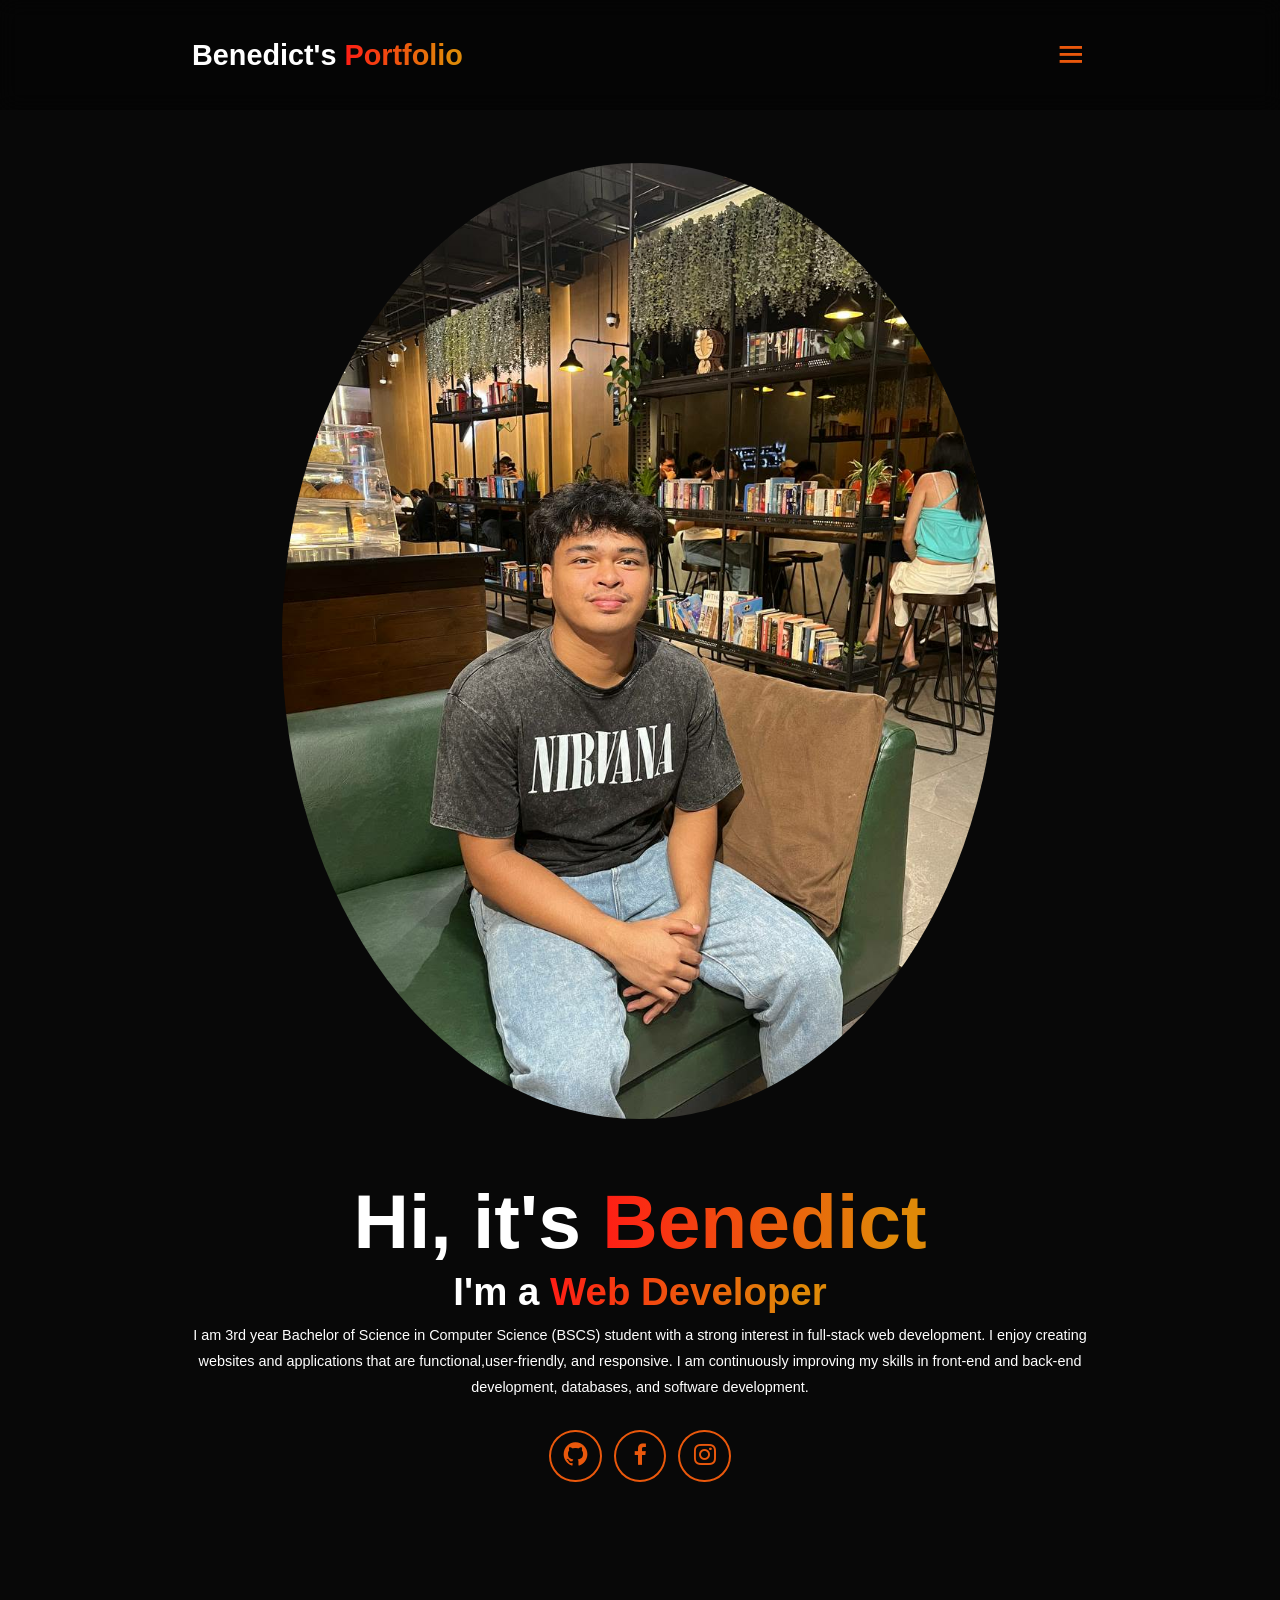
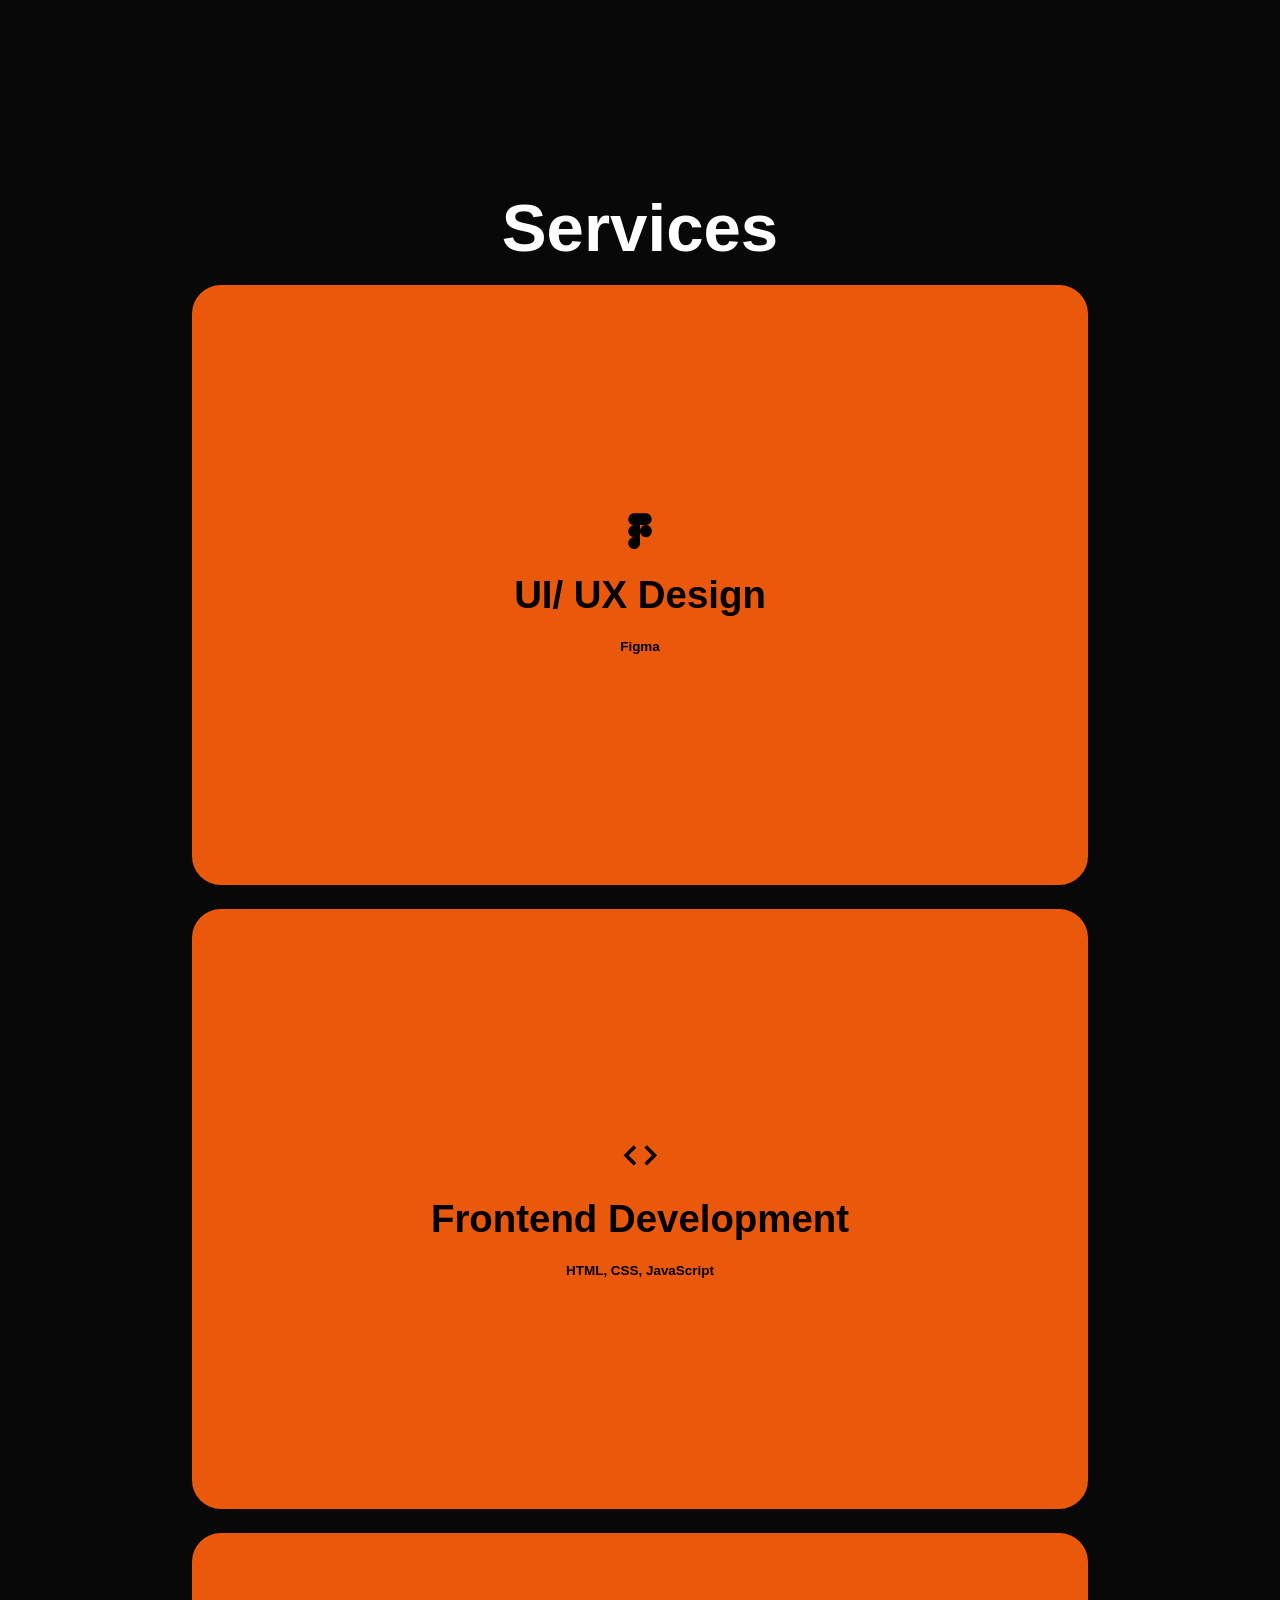
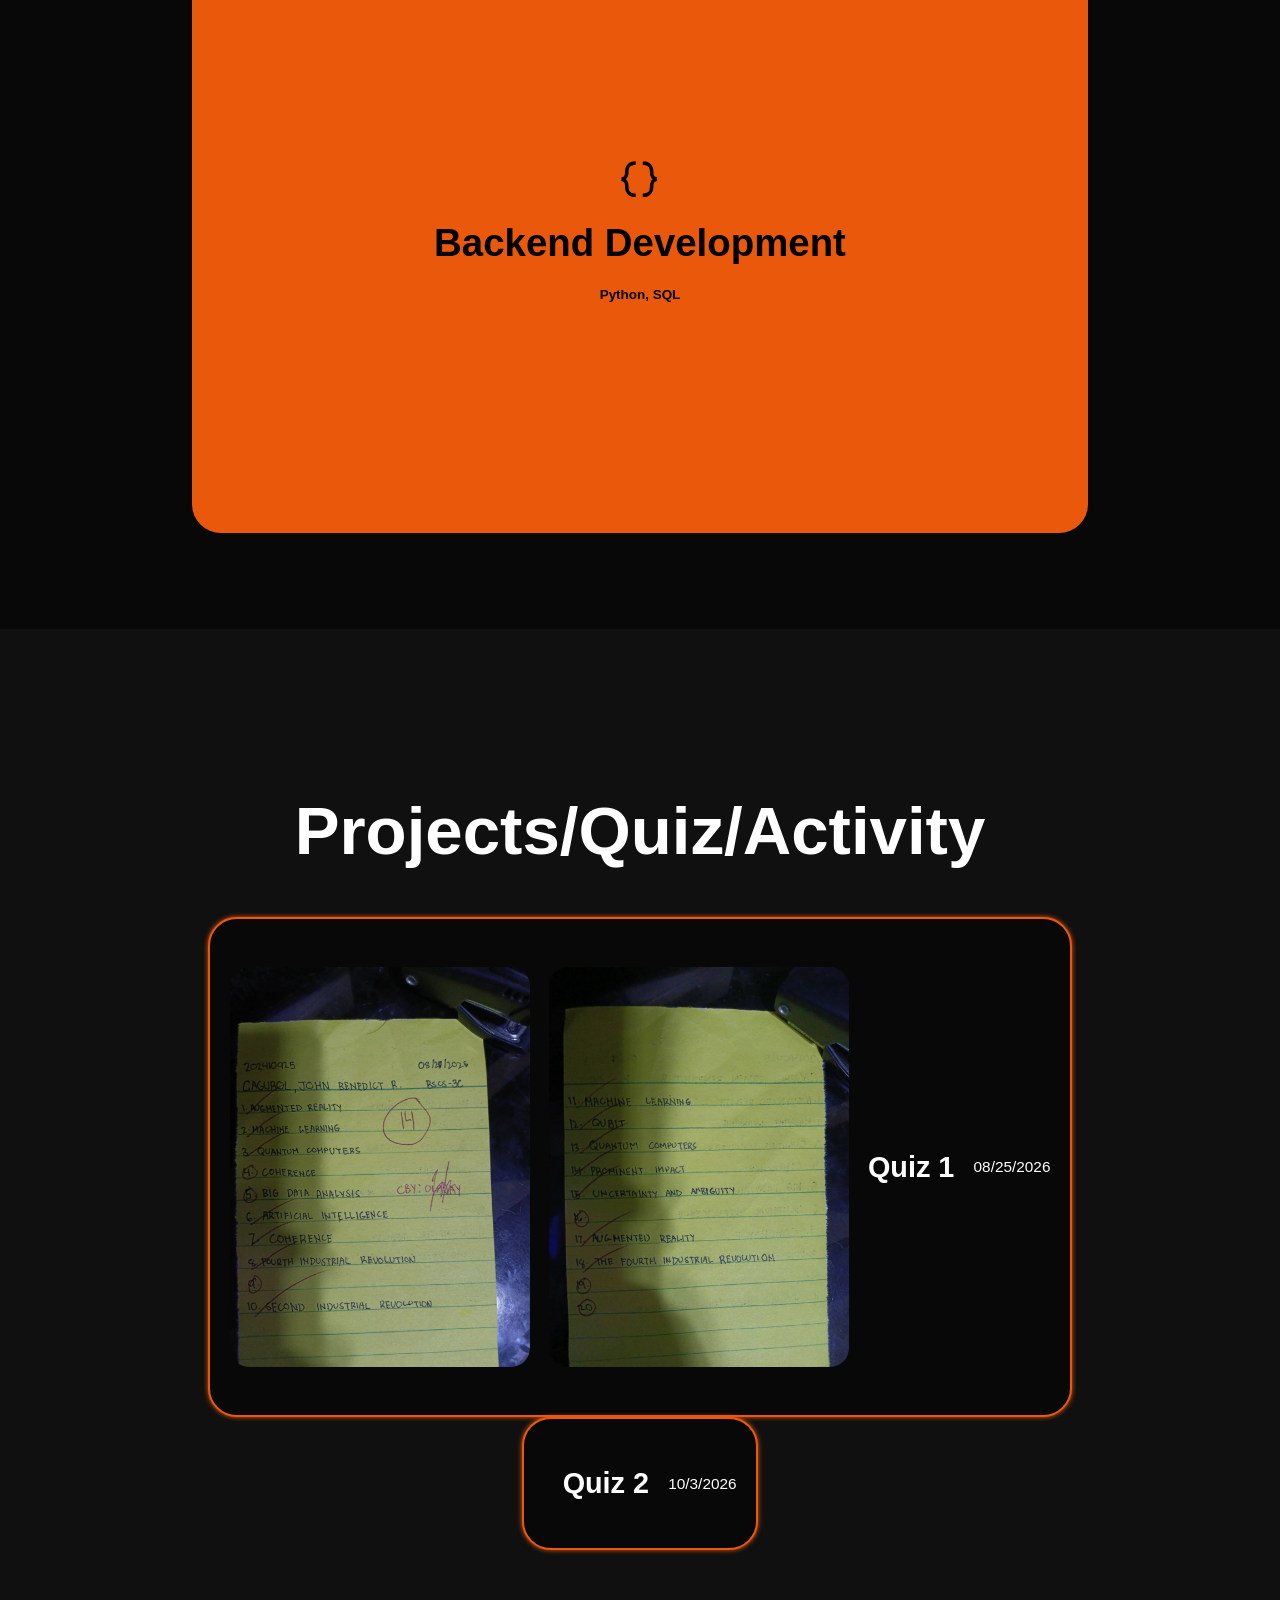
==== index.html @ 2886b8b3 "Replace quiz images and update dates in index.html" ====
<!DOCTYPE html>
<html lang="en">
<head>
    <meta charset="UTF-8">
    <meta name="viewport"
    content="width=device-width, initial-scale=1.0">
    <title>Portfolio website</title>
    <link rel="stylesheet" href="style.css">
    <link
      href="https://unpkg.com/boxicons@2.1.4/css/boxicons.min.css"
      rel="stylesheet"/>
</head>

<body>
    <header class="header">
          <a href="#home" class="logo">
            Benedict's <span>Portfolio</span>
          </a>

         <i class="bx bx-menu" id="menu-icon"></i>
        
         <nav class="navbar">
            <a href="#home">Home</a>
            <a href="#services">Services</a>
            <a href="#projects">Projects</a>

         </nav>

         <button class="gradient-btn">Contact Me</button>

    </header>
    <section class="home" id="home">
        <div class="home-content">
            <h1>Hi, it's <span>Benedict</span></h1> 
            <h3>
                I'm a <span>Web Developer</span>
            </h3>
            <p>I am 3rd year Bachelor of Science in Computer Science (BSCS) student
                with a strong interest in full-stack web development. I enjoy creating websites and applications
                that are functional,user-friendly, and responsive. I am continuously improving my skills
                in front-end and back-end development, databases, and software development.</p>
            
            <div class="social-icons">
                <a href="https://github.com/thebeginner247" target="_blank">
                    <i class="bx bxl-github"></i>
                </a>

                 <a href="https://www.facebook.com/benedict.cagurol.5" target="_blank">
                    <i class="bx bxl-facebook"></i>
                </a>

                 <a href="https://www.instagram.com/yo.urfavleo/" target="_blank">
                    <i class="bx bxl-instagram"></i>
                </a>
            </div>
        </div>
        <div class="home-img">
            <img src="images/image.jpg" alt="">
        </div>
    </section>

    <section class="services" id="services">
        <h2 class="heading">Services</h2>

        <div class="services-container">
            <div class="service-box">
                <div class="service-info">
                    <i class="bx bxl-figma"></i>
                    <h4>UI/ UX Design</h4>
                    <P>Figma</P>
                </div>
            </div>

            <div class="service-box">
                <div class="service-info">
                    <i class="bx bx-code"></i>
                    <h4>Frontend Development</h4>
                    <P>HTML, CSS, JavaScript</P>
                </div>
            </div>

            <div class="service-box">
                <div class="service-info">
                    <i class="bx bx-code-curly"></i>
                    <h4>Backend Development</h4>
                    <P>Python, SQL</P>
                </div>
            </div>
        </div>
    </section>

    <section class="projects" id="projects">
        <h2 class="heading">Projects/Quiz/Activity</h2>

        <div class="projects-box">
           <div class="projects-card">
              <img src="images/quiz1.jpg" alt="" class="zoomable">
              <img src="images/quiz2.jpg" alt="" class="zoomable">
            <h3>Quiz 1 </h3>
            <p>08/25/2026</p>
           </div>
        </div>

        <div class="projects-box">
           <div class="projects-card">
              <img src="Screenshot 2026-10-03 113224.png" alt="" class="zoomable">
            <h3>Quiz 2 </h3>
            <p>10/3/2026</p>
           </div>
        </div>
        
    </section>
    <div class="lightbox" id="lightbox">
  <span class="lightbox-close">&times;</span>
  <img src="" alt="" class="lightbox-img" id="lightbox-img">
</div>
<script src="script.js"></script>
</body>
</html>
---- style.css ----
* {
  margin: 0;
  padding: 0;
  box-sizing: border-box;
  text-decoration: none;
  scroll-behavior: smooth;
  font-family: "Poppins", sans-serif;
}

:root {
  --bg-color: #080808;
  --second-bg-color: #101010;
  --text-color: #ffffff;
  --main-color: #ea580c;
}

html {
  font-size: 60%;
  overflow-x: hidden;
}

body {
  background-color: var(--bg-color);
  color: var(--text-color);
}

/* Header & Navigation */
.header {
  position: fixed;
  width: 100%;
  top: 0;
  left: 0;
  padding: 4rem 15%;
  background: rgba(0, 0, 0, 0.3);
  backdrop-filter: blur(10px);
  display: flex;
  justify-content: space-between;
  align-items: center;
  z-index: 1000;
}

#menu-icon {
  font-size: 3.5rem;
  color: var(--main-color);
  display: none;
}

.logo {
  font-size: 3rem;
  color: var(--text-color);
  font-weight: 800;
  cursor: pointer;
  transition: 0.3s ease-in-out;
}

.logo:hover {
  transform: scale(1.1);
}

span {
  background: linear-gradient(270deg, #df8908 10%, #ff1d15 100%);
  background-clip: text;
  -webkit-background-clip: text;
  color: transparent;
}

.navbar a {
  font-size: 1.8rem;
  color: var(--text-color);
  margin-left: 4rem;
  font-weight: 500;
  transition: 0.3s ease-in-out;
  border-bottom: 3px solid transparent;
}

.navbar a:hover {
  color: #ea580c;
  border-bottom: 3px solid var(--main-color);
}

.gradient-btn {
  font-size: 1.8rem;
  padding: 1rem 2rem;
  border-radius: 3rem;
  background: linear-gradient(270deg, #df8908 10%, #ff1d15 100%);
  letter-spacing: 1px;
  cursor: pointer;
  transition: 0.3s ease-in-out;
  color: white;
  border: none;
  white-space: nowrap;
}

.gradient-btn:hover {
  transform: scale(1.05);
}

/* Sections */
section {
  min-height: 100vh;
  padding: 12rem 15% 10rem;
}

.heading {
  text-align: center;
  font-size: 7rem;
  margin: 5rem 0;
}

/* Home Section */
.home {
  display: flex;
  align-items: center;
  justify-content: center;
  gap: 15rem;
}

.home-content {
  display: flex;
  flex-direction: column;
  align-items: flex-end;
  text-align: right;
}

.home-content h1 {
  font-size: 8rem;
  font-weight: 700;
  margin-top: 1.5rem;
  line-height: 1;
}

.home-content h3 {
  margin: 1rem 0;
  font-size: 4rem;
}

.home-content p {
  font-size: 1.5rem;
  font-weight: 500;
  line-height: 1.8;
}

.home-img img {
  width: 20vw;
  border-radius: 50%;
}

.social-icons a {
  display: inline-flex;
  justify-content: center;
  align-items: center;
  font-size: 3rem;
  padding: 1rem;
  background: transparent;
  border: 2px solid var(--main-color);
  border-radius: 50%;
  color: var(--main-color);
  margin: 3rem 0.5rem;
  transition: 0.3s ease-in-out;
}

.social-icons a:hover {
  color: var(--text-color);
  background-color: var(--main-color);
  transform: scale(1.2) translateY(-5px);
  box-shadow: 0 0 25px var(--main-color);
}

.btn-group {
  display: flex;
  gap: 1.5rem;
}

.btn {
  display: inline-block;
  padding: 1.5rem;
  background-color: var(--main-color);
  box-shadow: 0 0 25px var(--main-color);
  border-radius: 3rem;
  font-size: 1.8rem;
  color: black;
  border: 2px solid transparent;
  font-weight: 600;
  transition: 0.3s ease-in-out;
}

.btn:hover {
  transform: scale(1.05);
  box-shadow: 0 0 25px var(--main-color), 0 0 50px var(--main-color);
}

.btn-group a:nth-of-type(2) {
  background-color: black;
  color: var(--main-color);
  border: 2px solid var(--main-color);
  box-shadow: 0 0 25px transparent;
}

.btn-group a:nth-of-type(2):hover {
  box-shadow: 0 0 25px var(--main-color);
  background-color: var(--main-color);
  color: black;
}

/* Services Section */
.services {
  background-color: var(--bg-color);
  color: black;
}

.services h2 {
  color: var(--text-color);
}

.services-container {
  display: grid;
  grid-template-columns: repeat(auto-fit, minmax(300px, 1fr));
  column-gap: 3rem;
  row-gap: 3rem;    
}

.service-box {
  display: flex;
  flex-direction: column;
  align-items: center;
  justify-content: center;
  background-color: var(--main-color);
  height: 600px;
  border-radius: 3rem;
  cursor: pointer;
  border: 5px solid transparent;
  transition: 0.4s ease-in-out;
}

.service-box:hover {
  background: var(--second-bg-color);
  color: var(--main-color);
  border: 5px solid var(--main-color);
  transform: scale(1.03);
}

.service-info {
  display: flex;
  flex-direction: column;
  align-items: center;
  justify-content: center;
  text-align: center;
  padding: 5rem;
}

.service-info h4 {
  font-size: 4rem;
  margin: 2rem 0;
  font-weight: 800;
}

.service-info p {
  font-size: 1.4rem;
  font-weight: 600;
  line-height: 1.7;
}

.service-info i {
  font-size: 8ch;
}

/* Scrollbar */
::-webkit-scrollbar {
  width: 20px;
}

::-webkit-scrollbar-thumb {
  background-color: var(--main-color);
}

::-webkit-scrollbar-track {
  background-color: var(--bg-color);
}

/* Projects Section */
.projects {
  background-color: var(--second-bg-color);
}

.projects-box {
  display: grid;
  grid-template-columns: repeat(auto-fit, minmax(300px, 1fr));
  place-items: center;
  gap: 3rem;
  row-gap: 5rem;
}

.projects-card {
  display: flex;
  flex-direction: row;
  align-items: center;
  justify-content: center;
  text-align: center;
  background-color: var(--bg-color);
  border: 2px solid var(--main-color);
  border-radius: 3rem;
  gap: 2rem;
  padding: 5rem 2rem;
  overflow: hidden;
  cursor: pointer;
  box-shadow: 0 0 5px var(--main-color);
  transition: 0.3s ease;
}

.projects-card:hover {
  box-shadow: 0 0 25px var(--main-color), 0 0 50px var(--main-color),
    0 0 100px var(--main-color);
  transform: scale(1.02);
}

.projects-card img {
  max-width: 300px;
  border-radius: 2em;
  object-fit: cover;
}

.projects-card h3 {
  font-size: 3rem;
}

.projects-card p {
  font-size: 1.6rem;
}

/* Media Queries */
@media (max-width: 1285px) {
  #menu-icon {
    display: block;
    cursor: pointer;
    z-index: 1000;
  }

  .navbar {
    position: absolute;
    top: 100%;
    right: 0;
    width: 100%;
    background: #000000;
    padding: 2rem;
    display: none;
    text-align: center;
    z-index: 999;
  }

  .navbar.active {
    display: flex;
    flex-direction: column;
    gap: 1.5rem;
  }

  .navbar a {
    display: block;
    font-size: 2rem;
    color: #ffffff;
    margin-left: 0;
  }

  .gradient-btn {
    display: none;
  }

  .home {
    flex-direction: column-reverse;
    margin: 5rem 0;
    gap: 5rem;
  }

  .home-content {
    align-items: center;
    text-align: center;
  }

  .home-img img {
    width: 56vw;
  }

  .services-container {
    display: flex;
    flex-direction: column;
    gap: 2.5rem;
    align-items: center;
  }

  .service-box {
    width: 100%;
  }

  .services h2 {
    text-align: center;
    margin: 2rem 0;
  }
  /* Lightbox / Image Zoom */
.zoomable {
  cursor: zoom-in;
  transition: 0.3s ease-in-out;
}

.zoomable:hover {
  transform: scale(1.03);
}

.lightbox {
  display: none;
  position: fixed;
  top: 0;
  left: 0;
  width: 100%;
  height: 100%;
  background: rgba(0, 0, 0, 0.9);
  z-index: 2000;
  justify-content: center;
  align-items: center;
}

.lightbox.active {
  display: flex;
}

.lightbox-img {
  max-width: 90%;
  max-height: 85%;
  border-radius: 1rem;
  box-shadow: 0 0 40px var(--main-color);
}

.lightbox-close {
  position: absolute;
  top: 3rem;
  right: 4rem;
  font-size: 4rem;
  color: var(--text-color);
  cursor: pointer;
  transition: 0.3s ease-in-out;
}

.lightbox-close:hover {
  color: var(--main-color);
}
}
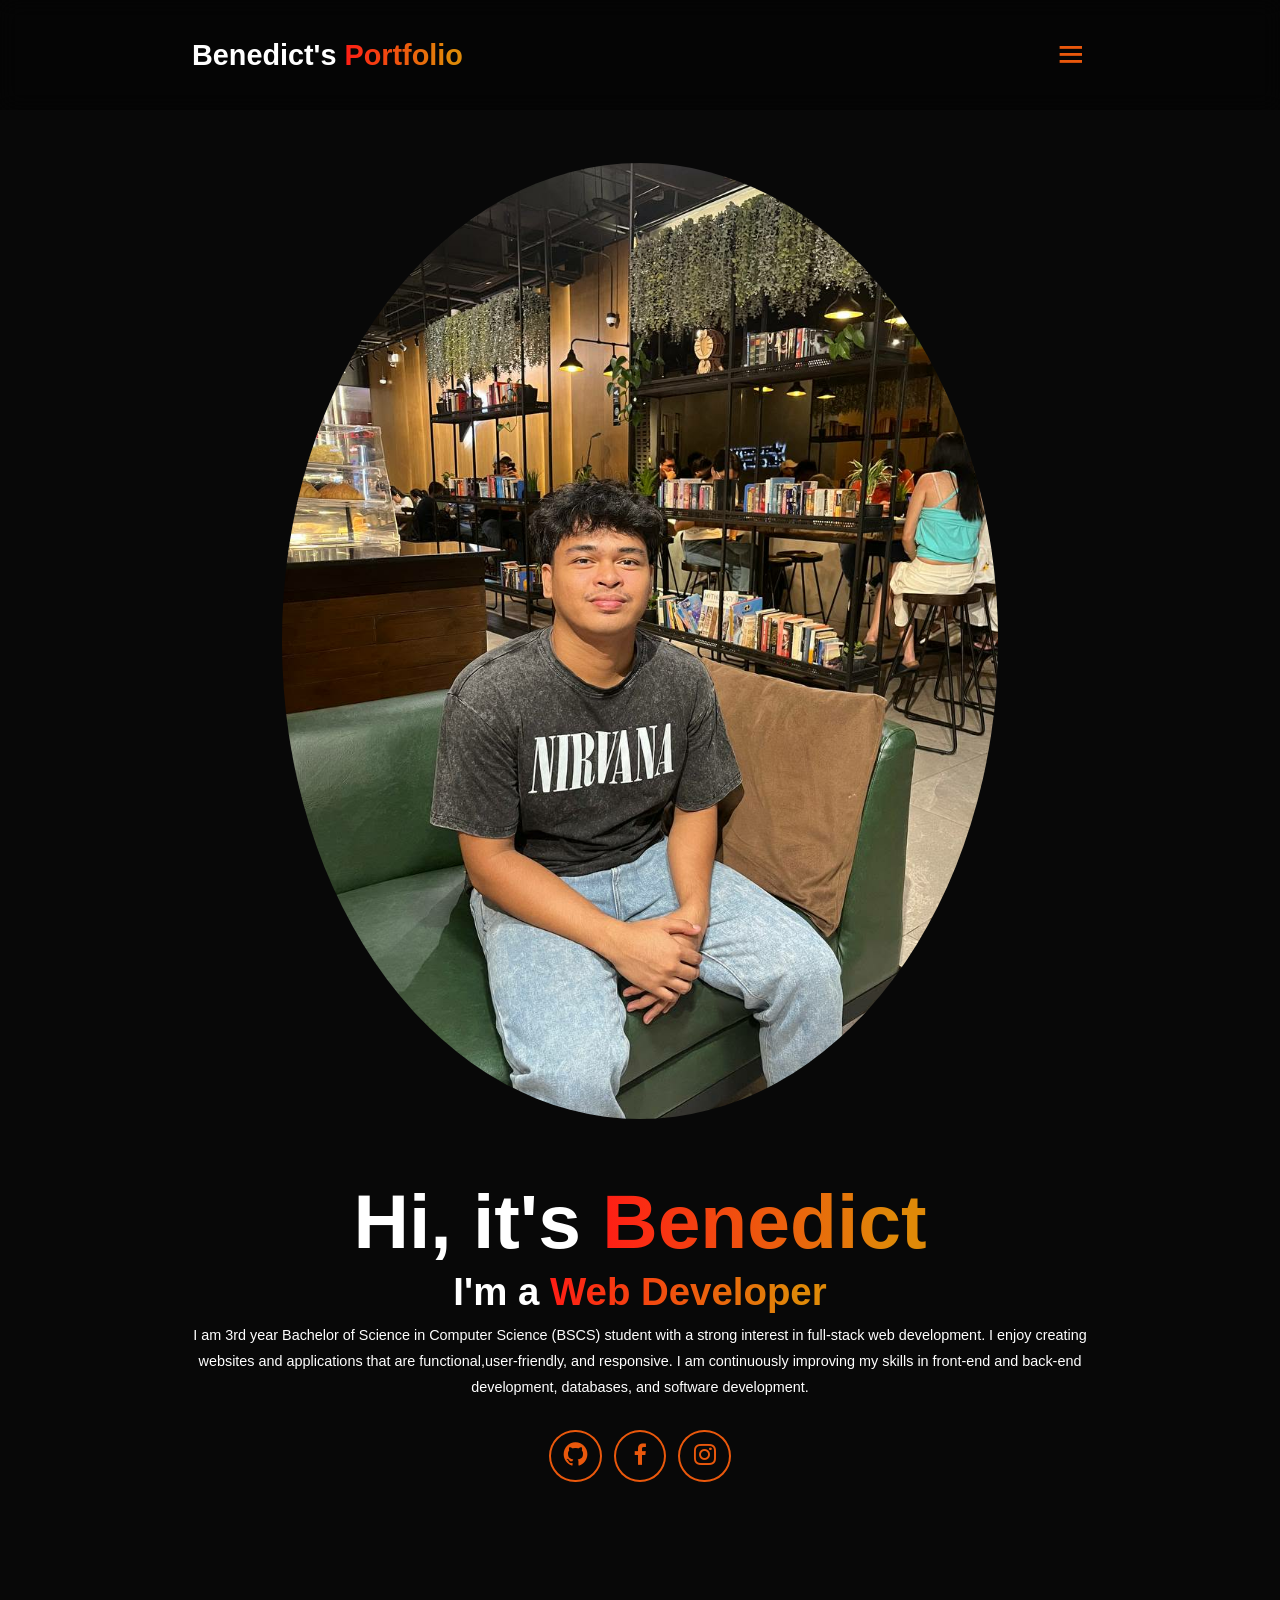
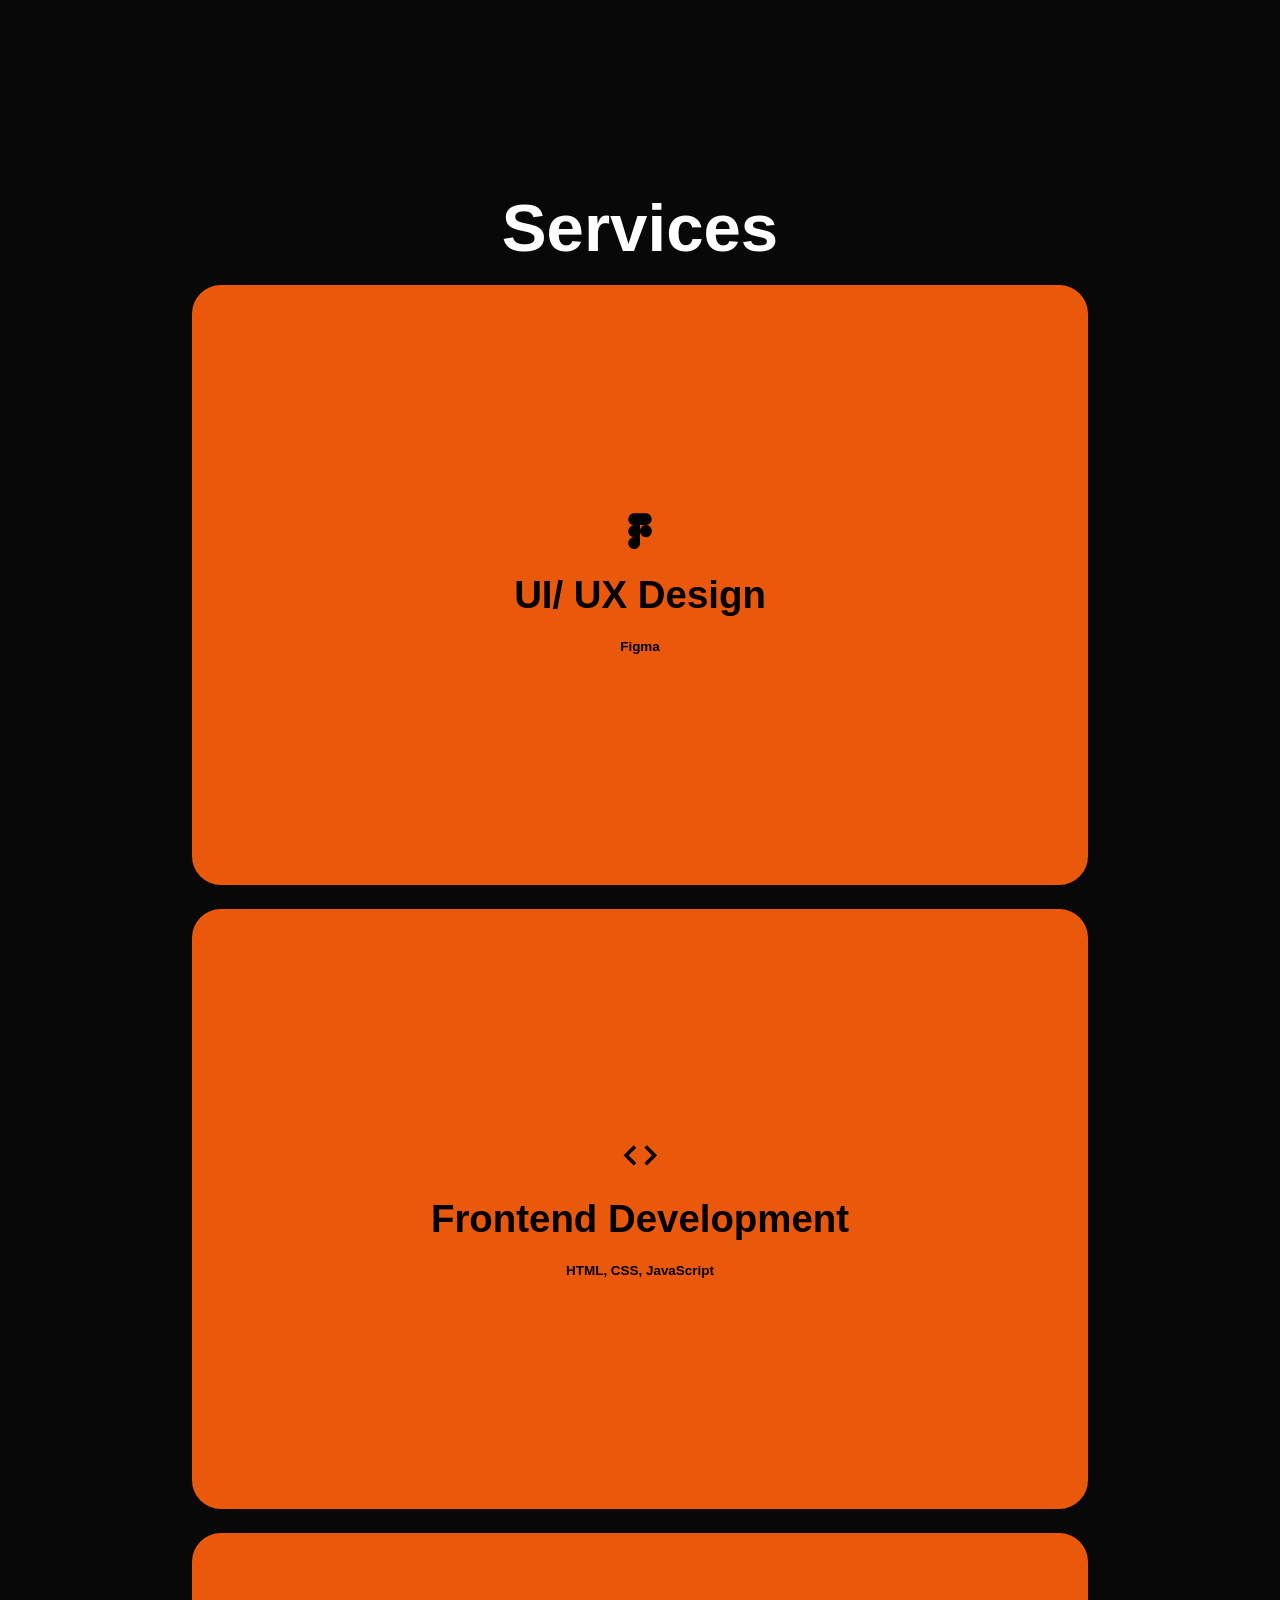
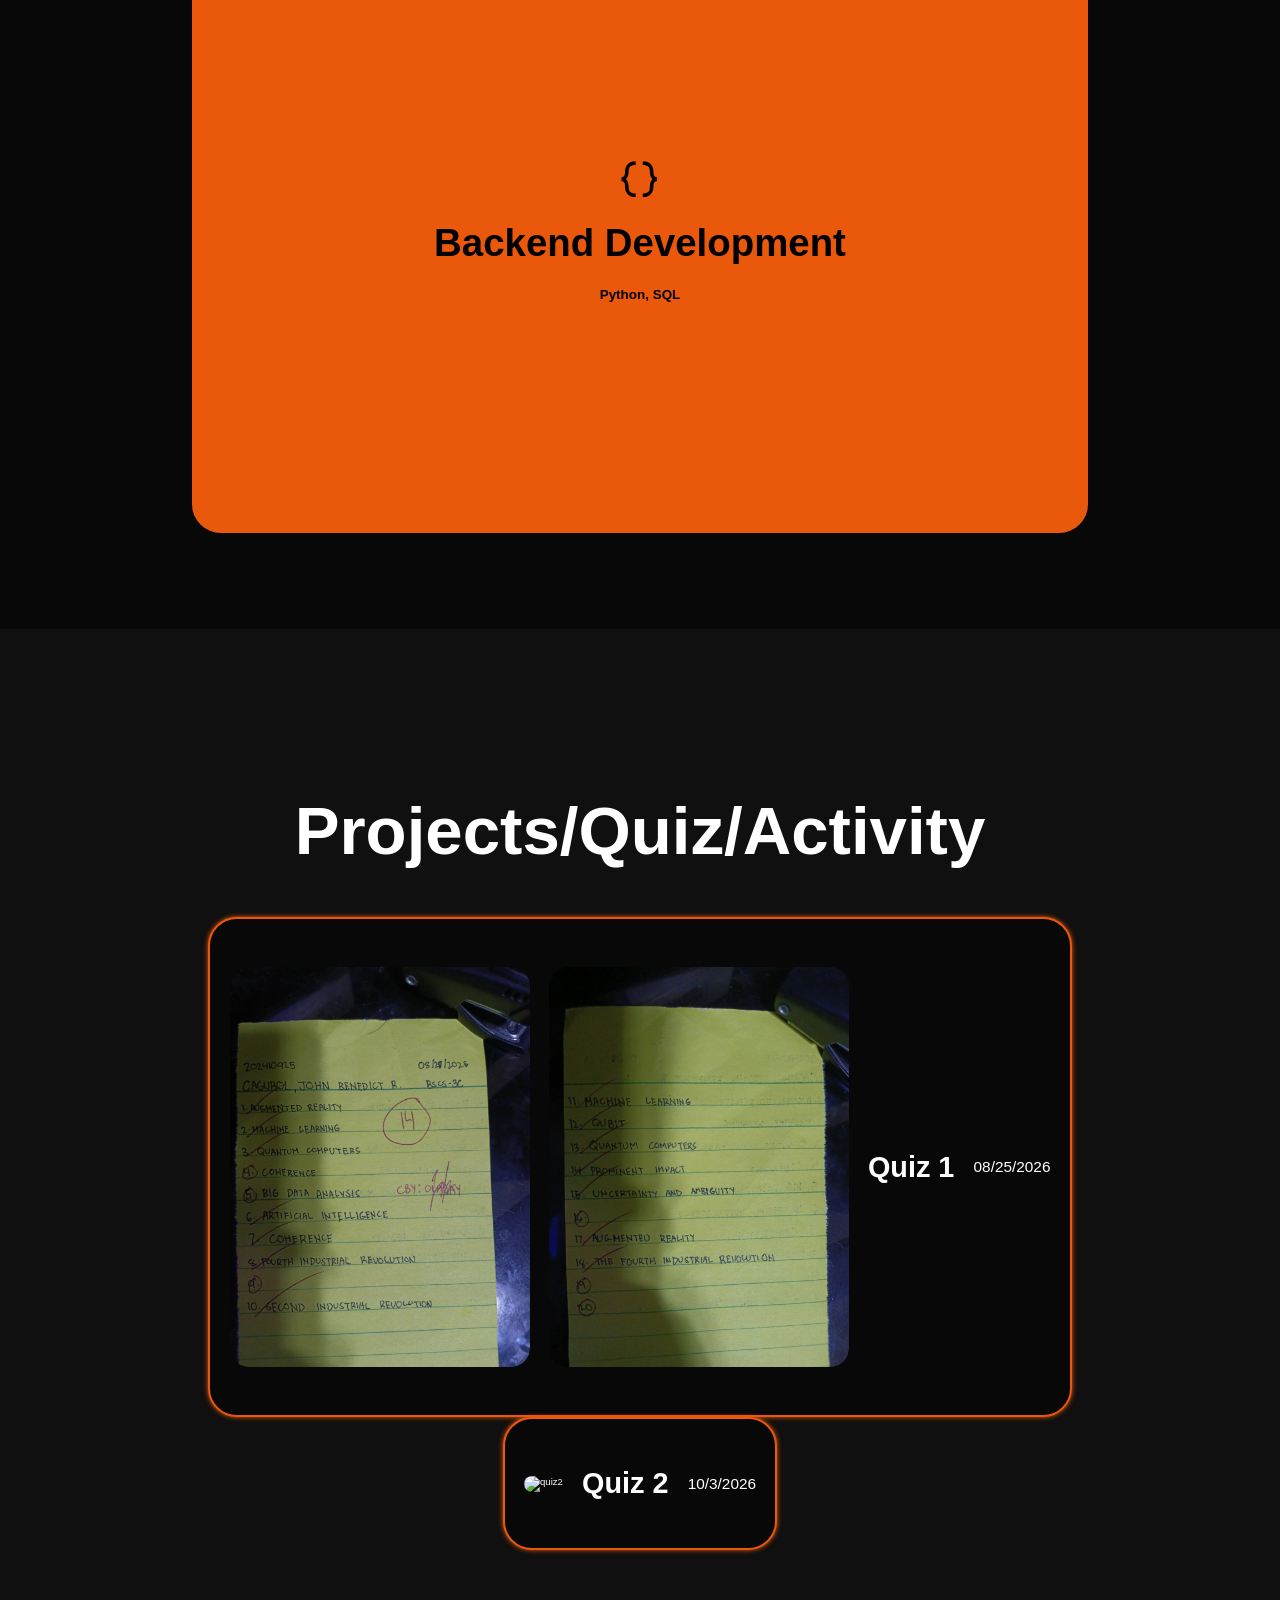
==== commit 1252efcf: "Update project image source in index.html" ====
--- a/index.html
+++ b/index.html
@@ -103,7 +103,7 @@
 
         <div class="projects-box">
            <div class="projects-card">
-              <img src="Screenshot 2026-10-03 113224.png" alt="" class="zoomable">
+              <img src="images/quizz2.png" alt="quiz2" class="zoomable">
             <h3>Quiz 2 </h3>
             <p>10/3/2026</p>
            </div>
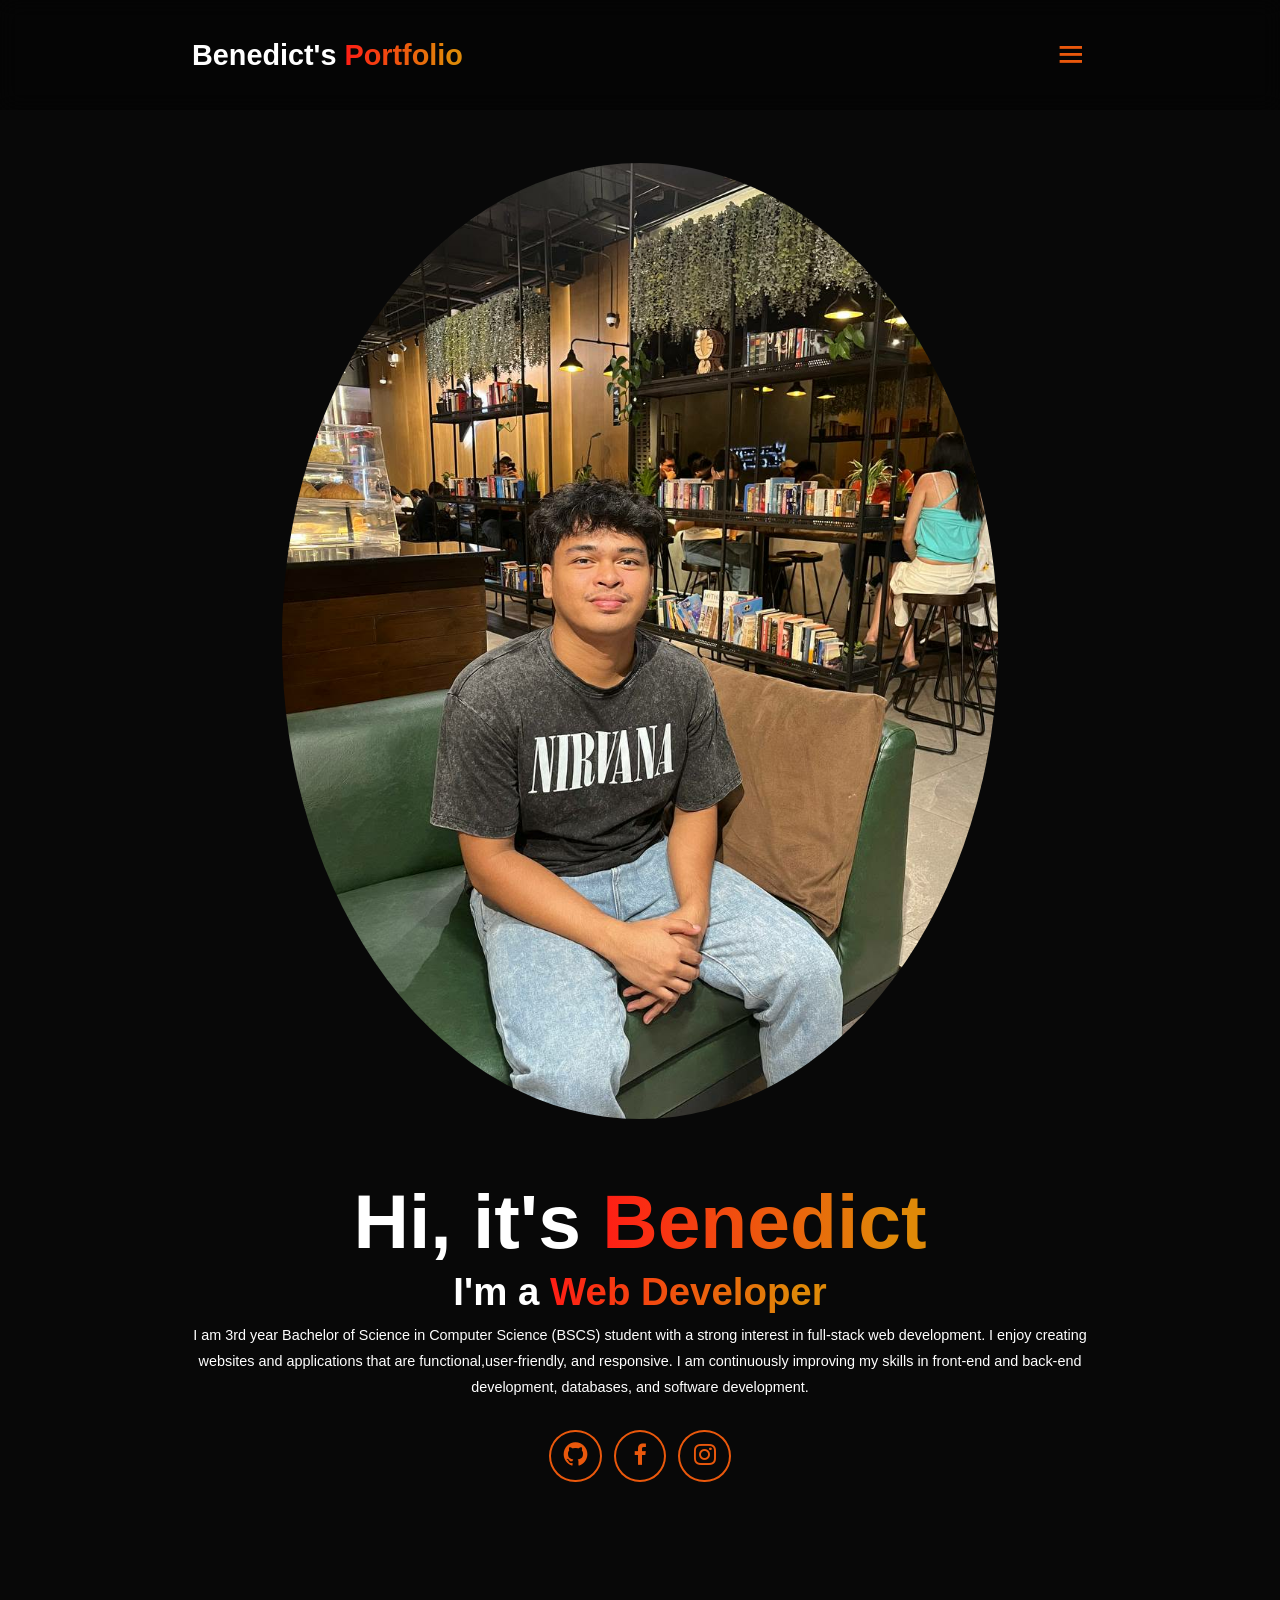
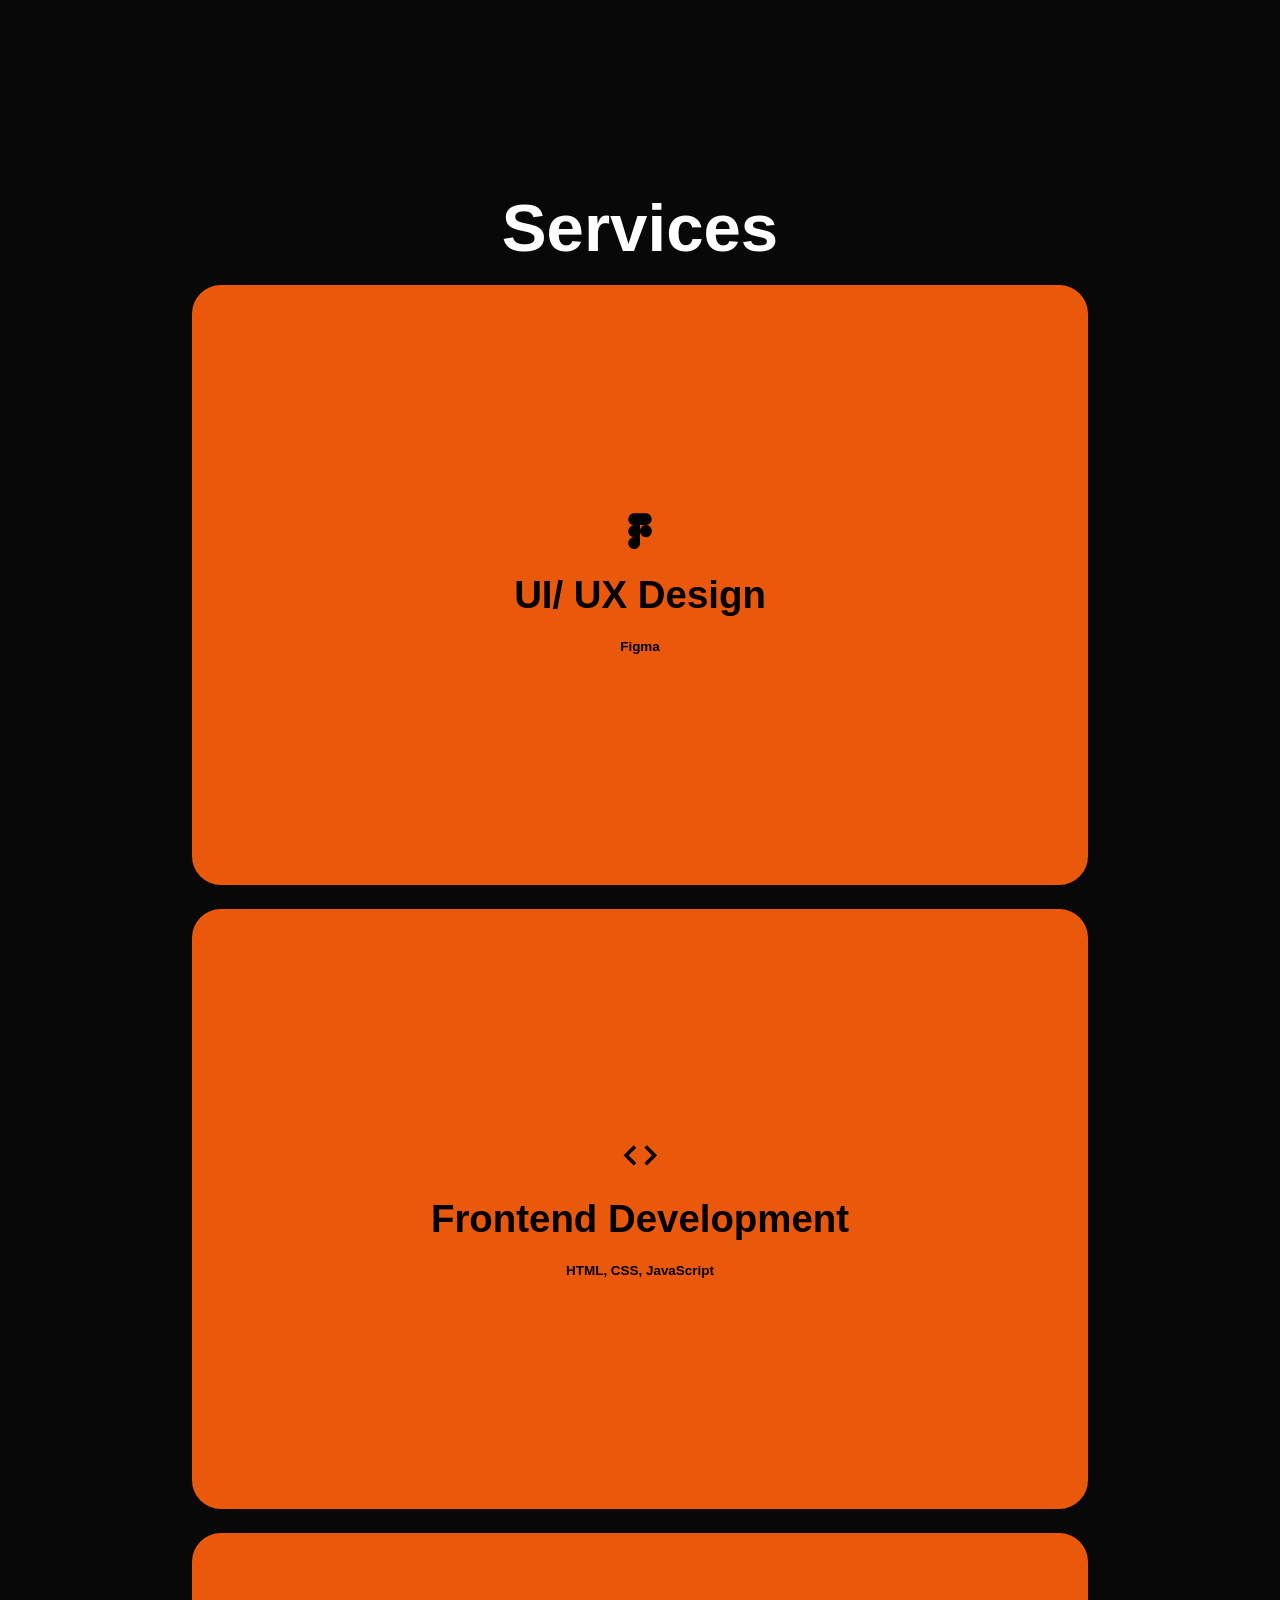
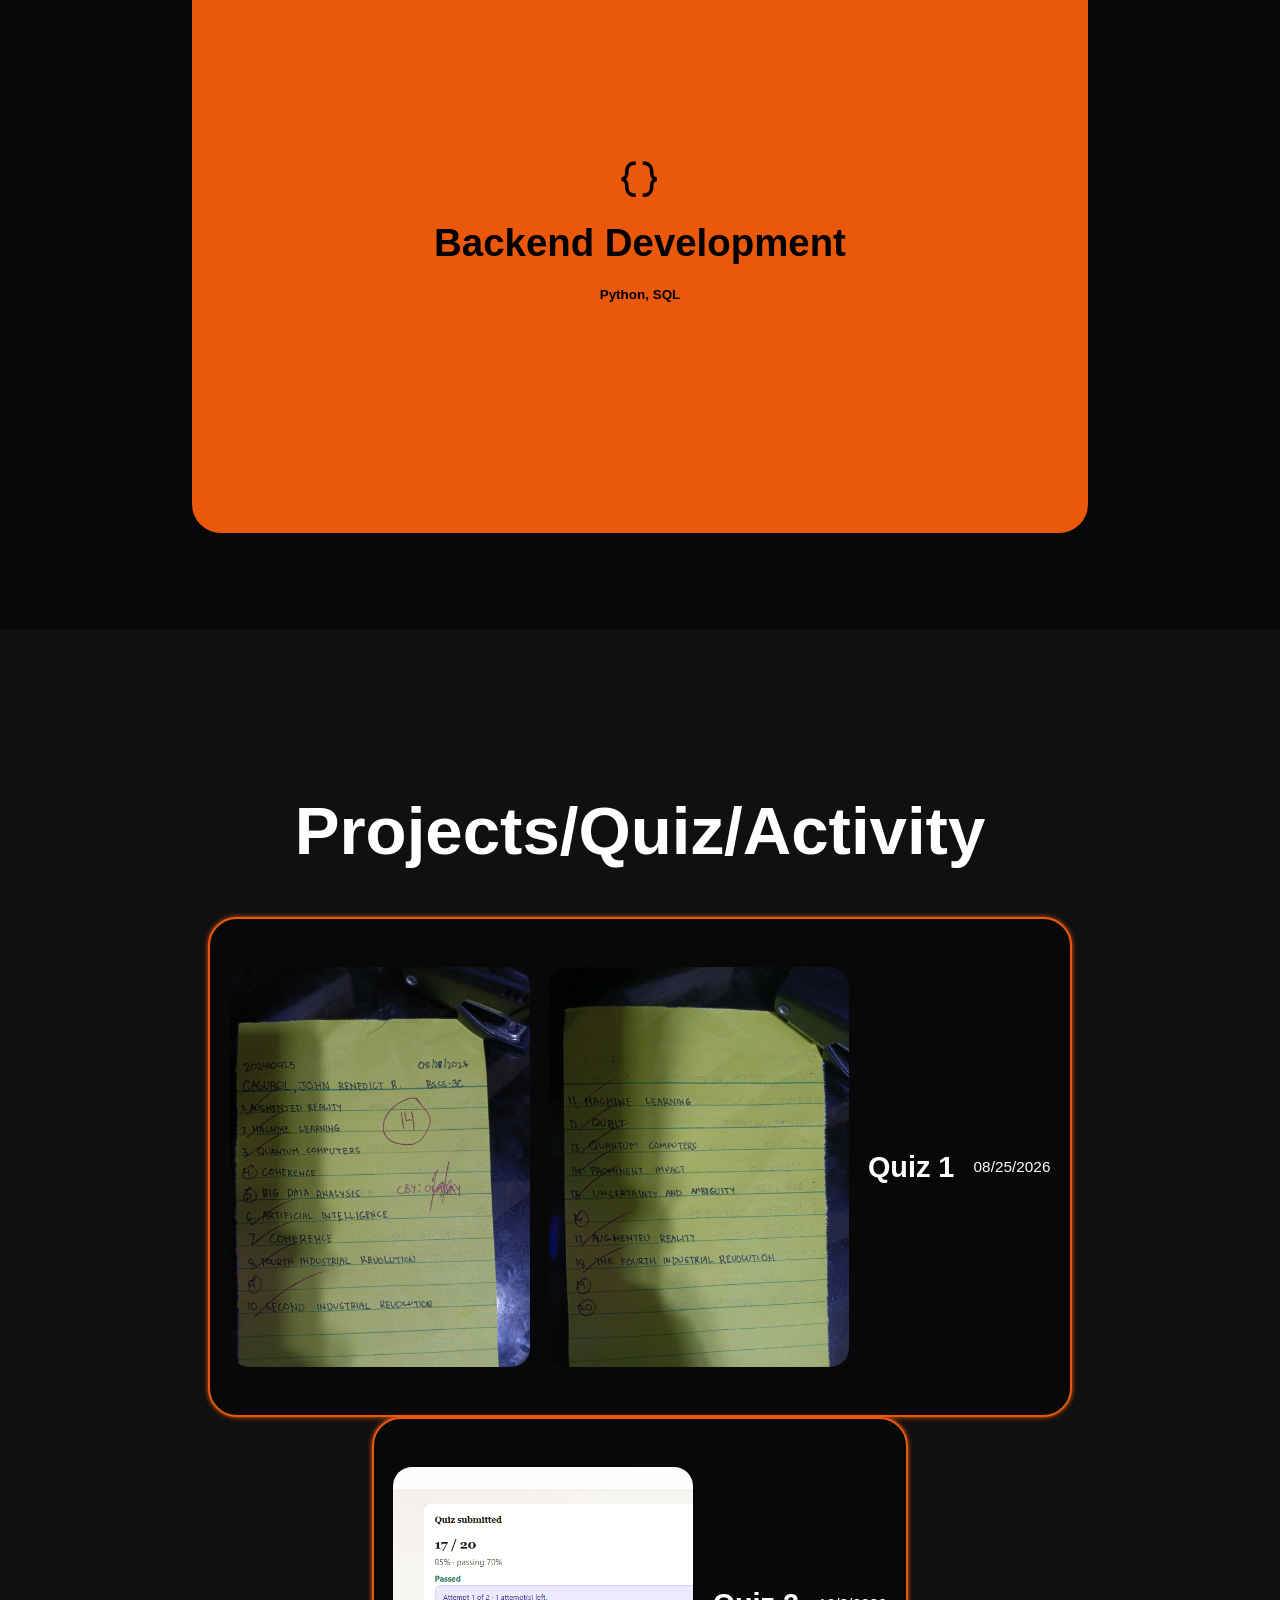
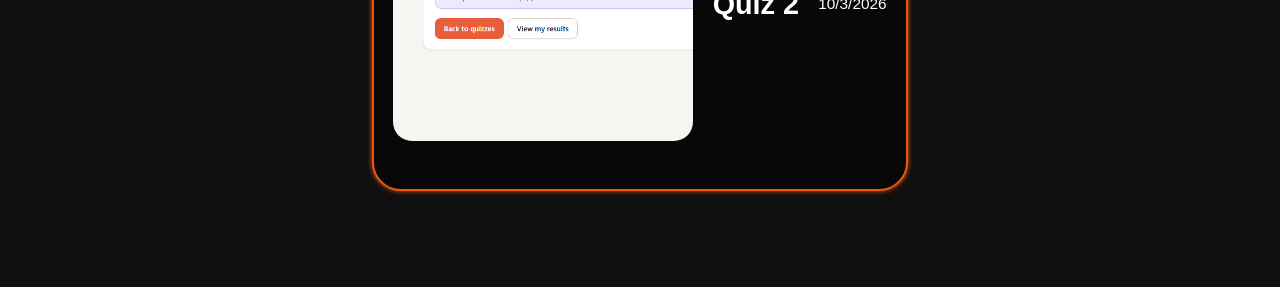
==== commit eeae2011: "Update index.html" ====
--- a/index.html
+++ b/index.html
@@ -103,7 +103,7 @@
 
         <div class="projects-box">
            <div class="projects-card">
-              <img src="images/quizz2.png" alt="quiz2" class="zoomable">
+              <img src="quizz2.png" alt="quiz2" class="zoomable">
             <h3>Quiz 2 </h3>
             <p>10/3/2026</p>
            </div>
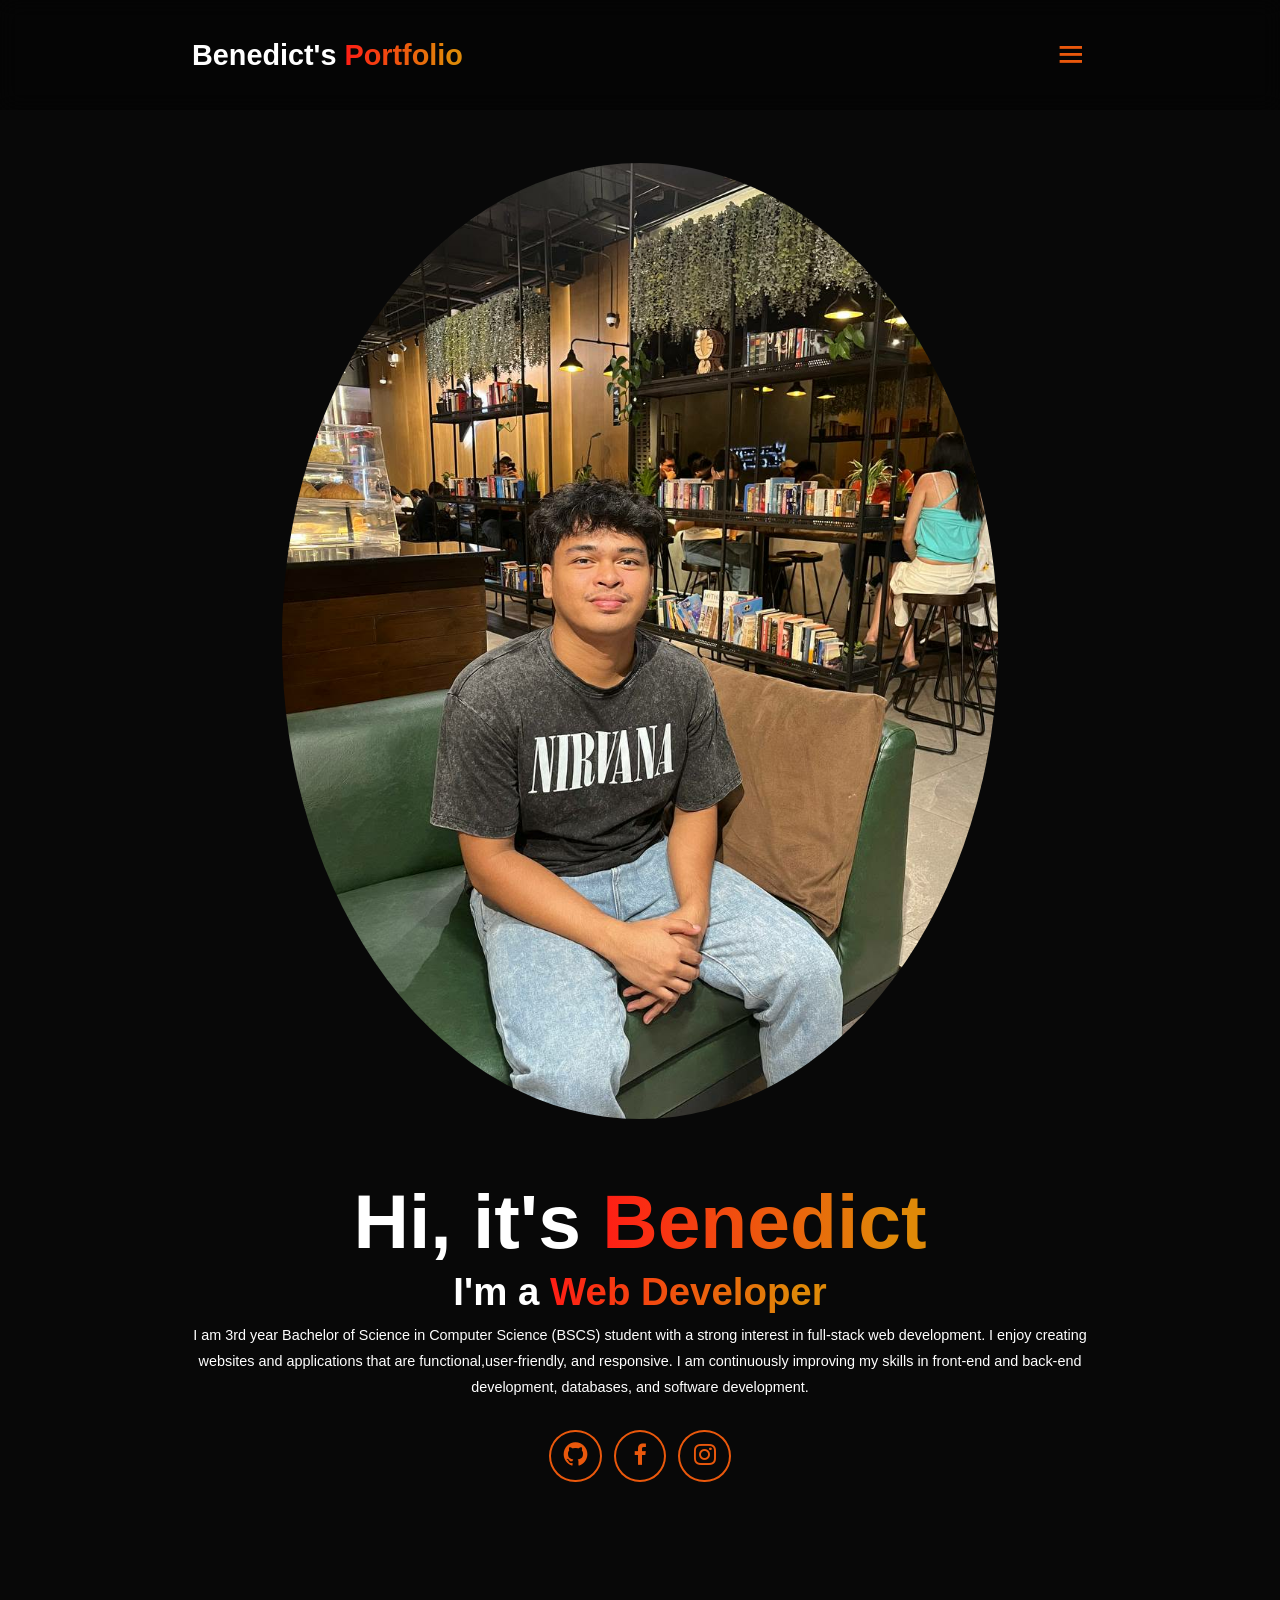
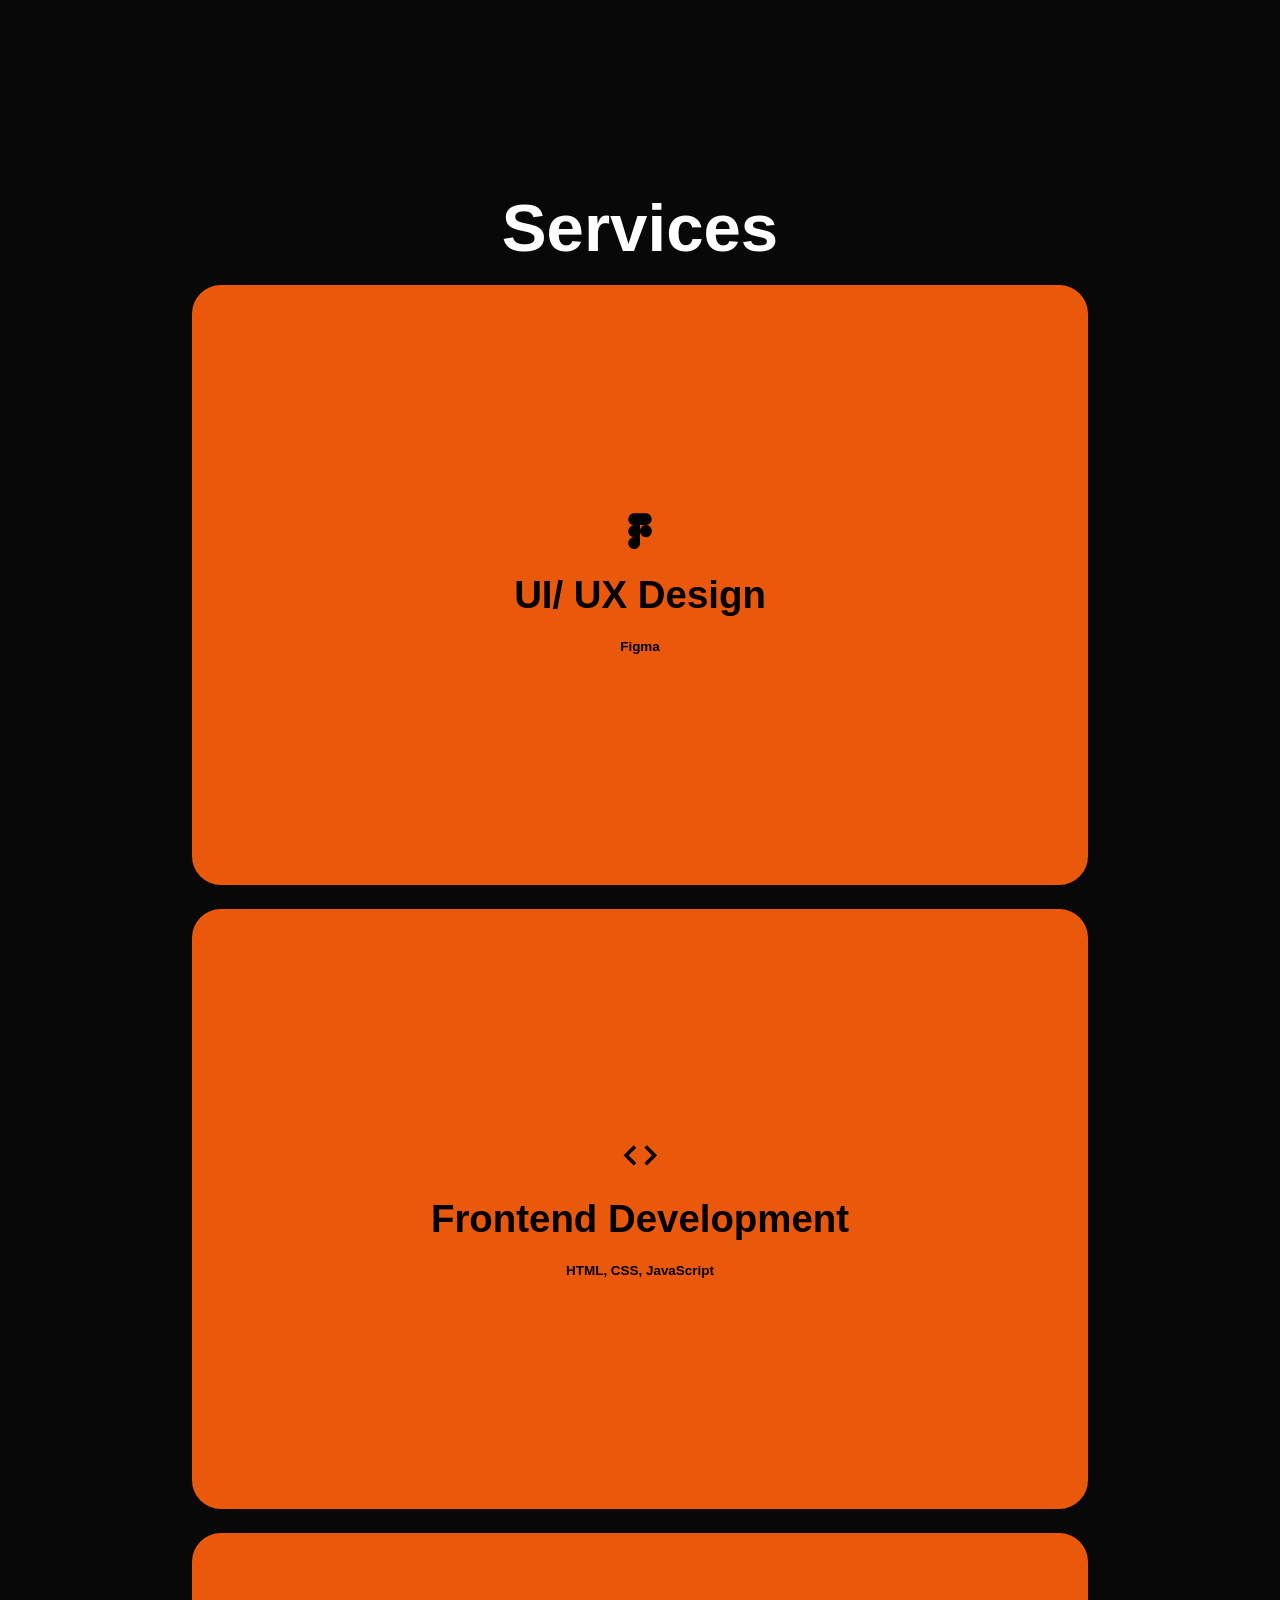
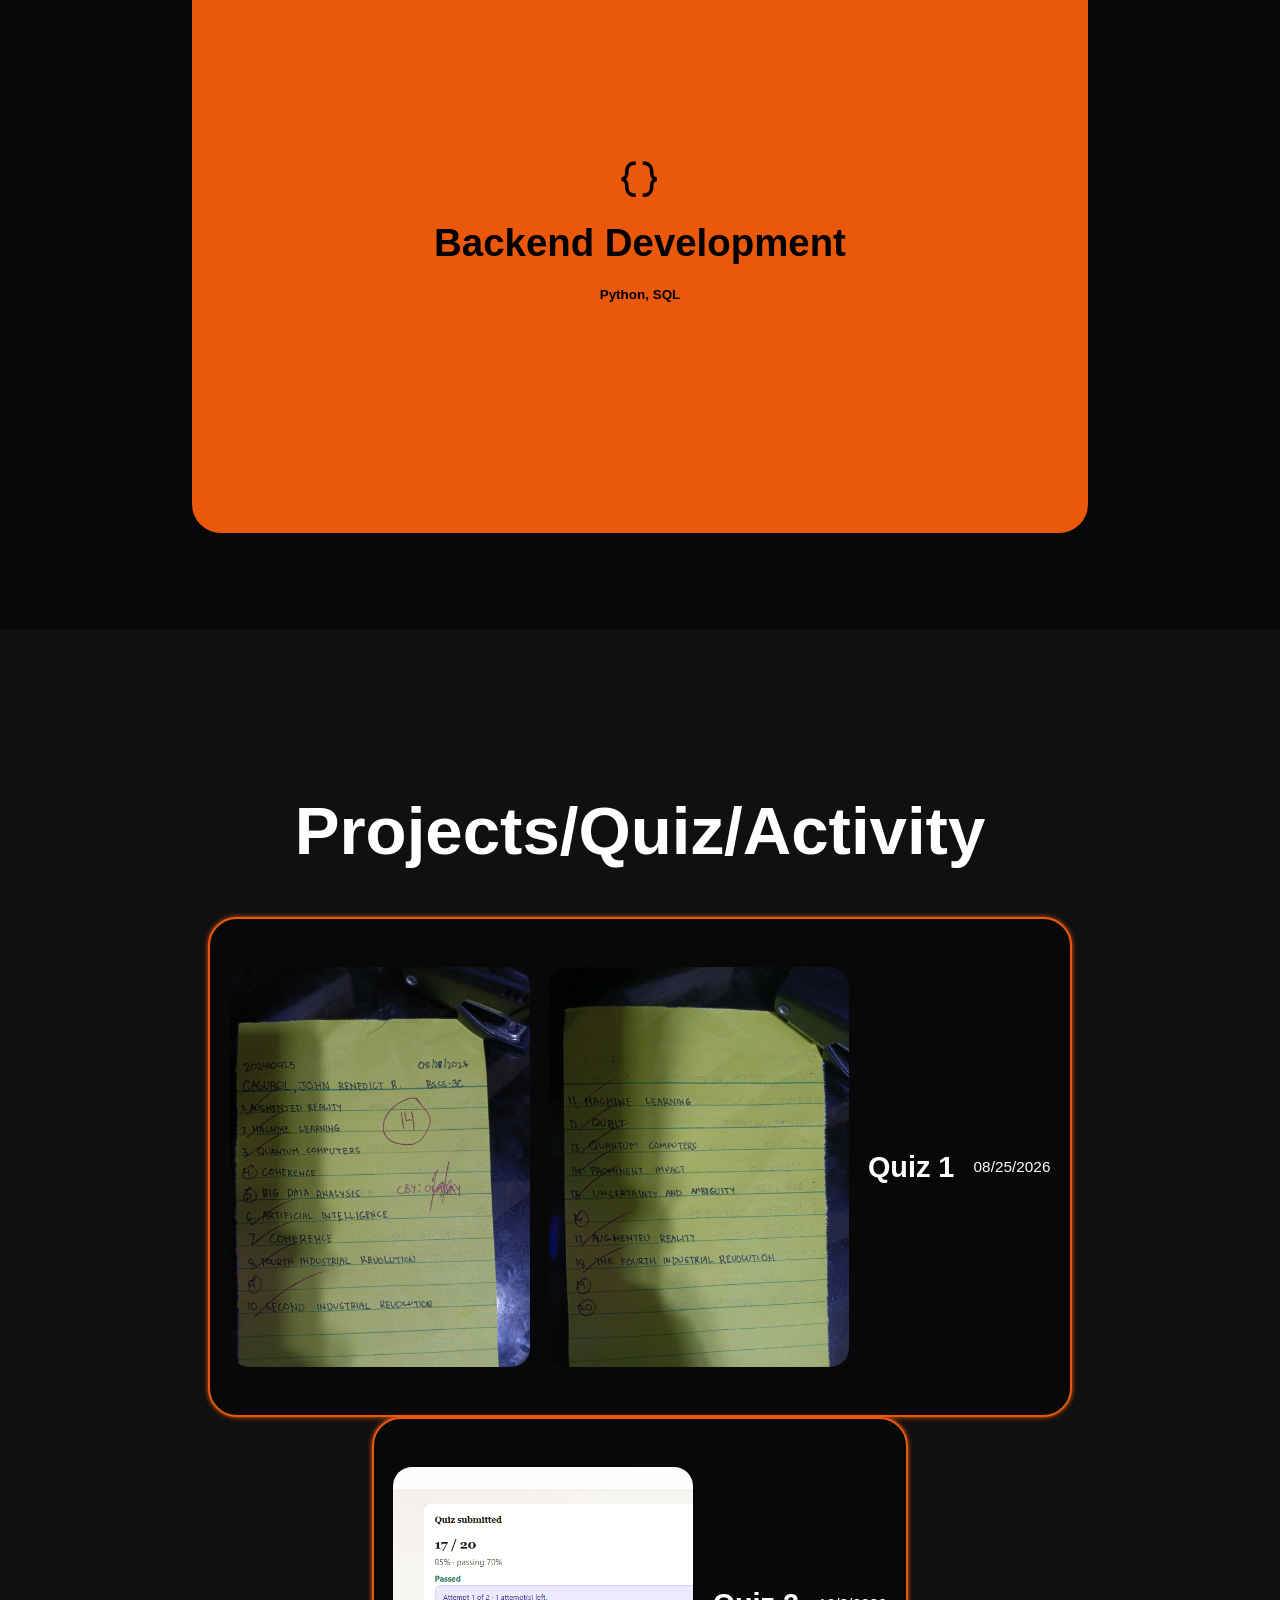
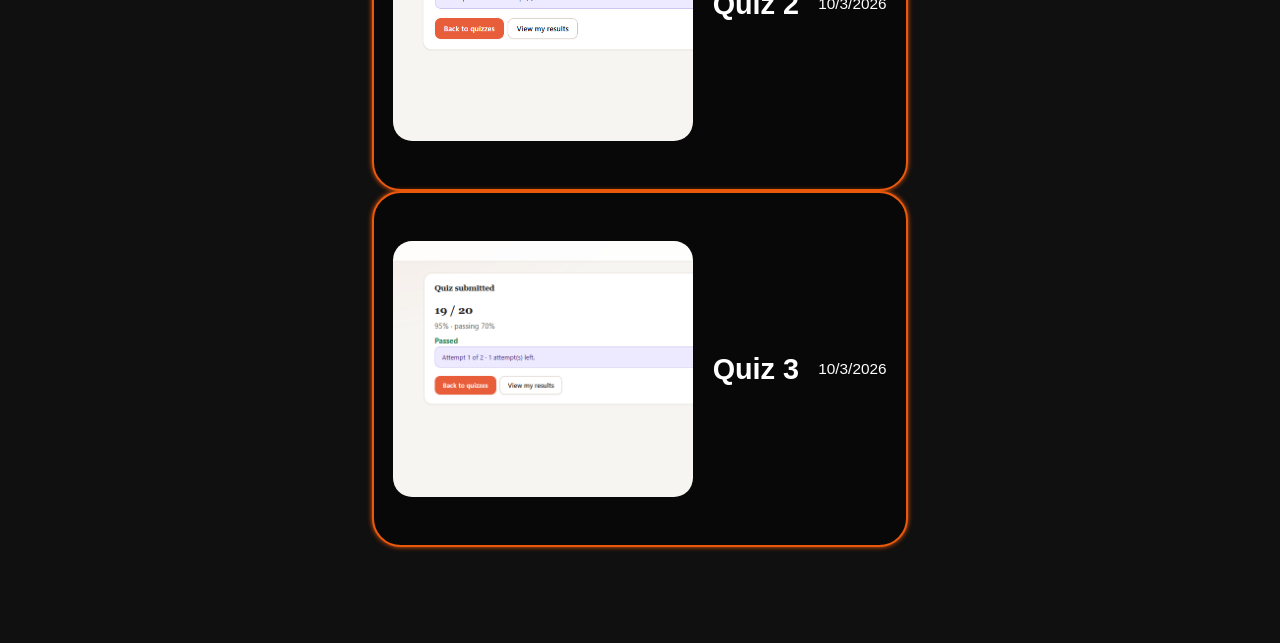
==== commit 213abc5a: "Update index.html" ====
--- a/index.html
+++ b/index.html
@@ -108,7 +108,15 @@
             <p>10/3/2026</p>
            </div>
         </div>
+
         
+        <div class="projects-box">
+           <div class="projects-card">
+              <img src="quiz3.png" alt="quiz3" class="zoomable">
+            <h3>Quiz 3 </h3>
+            <p>10/3/2026</p>
+           </div>
+        </div>
     </section>
     <div class="lightbox" id="lightbox">
   <span class="lightbox-close">&times;</span>
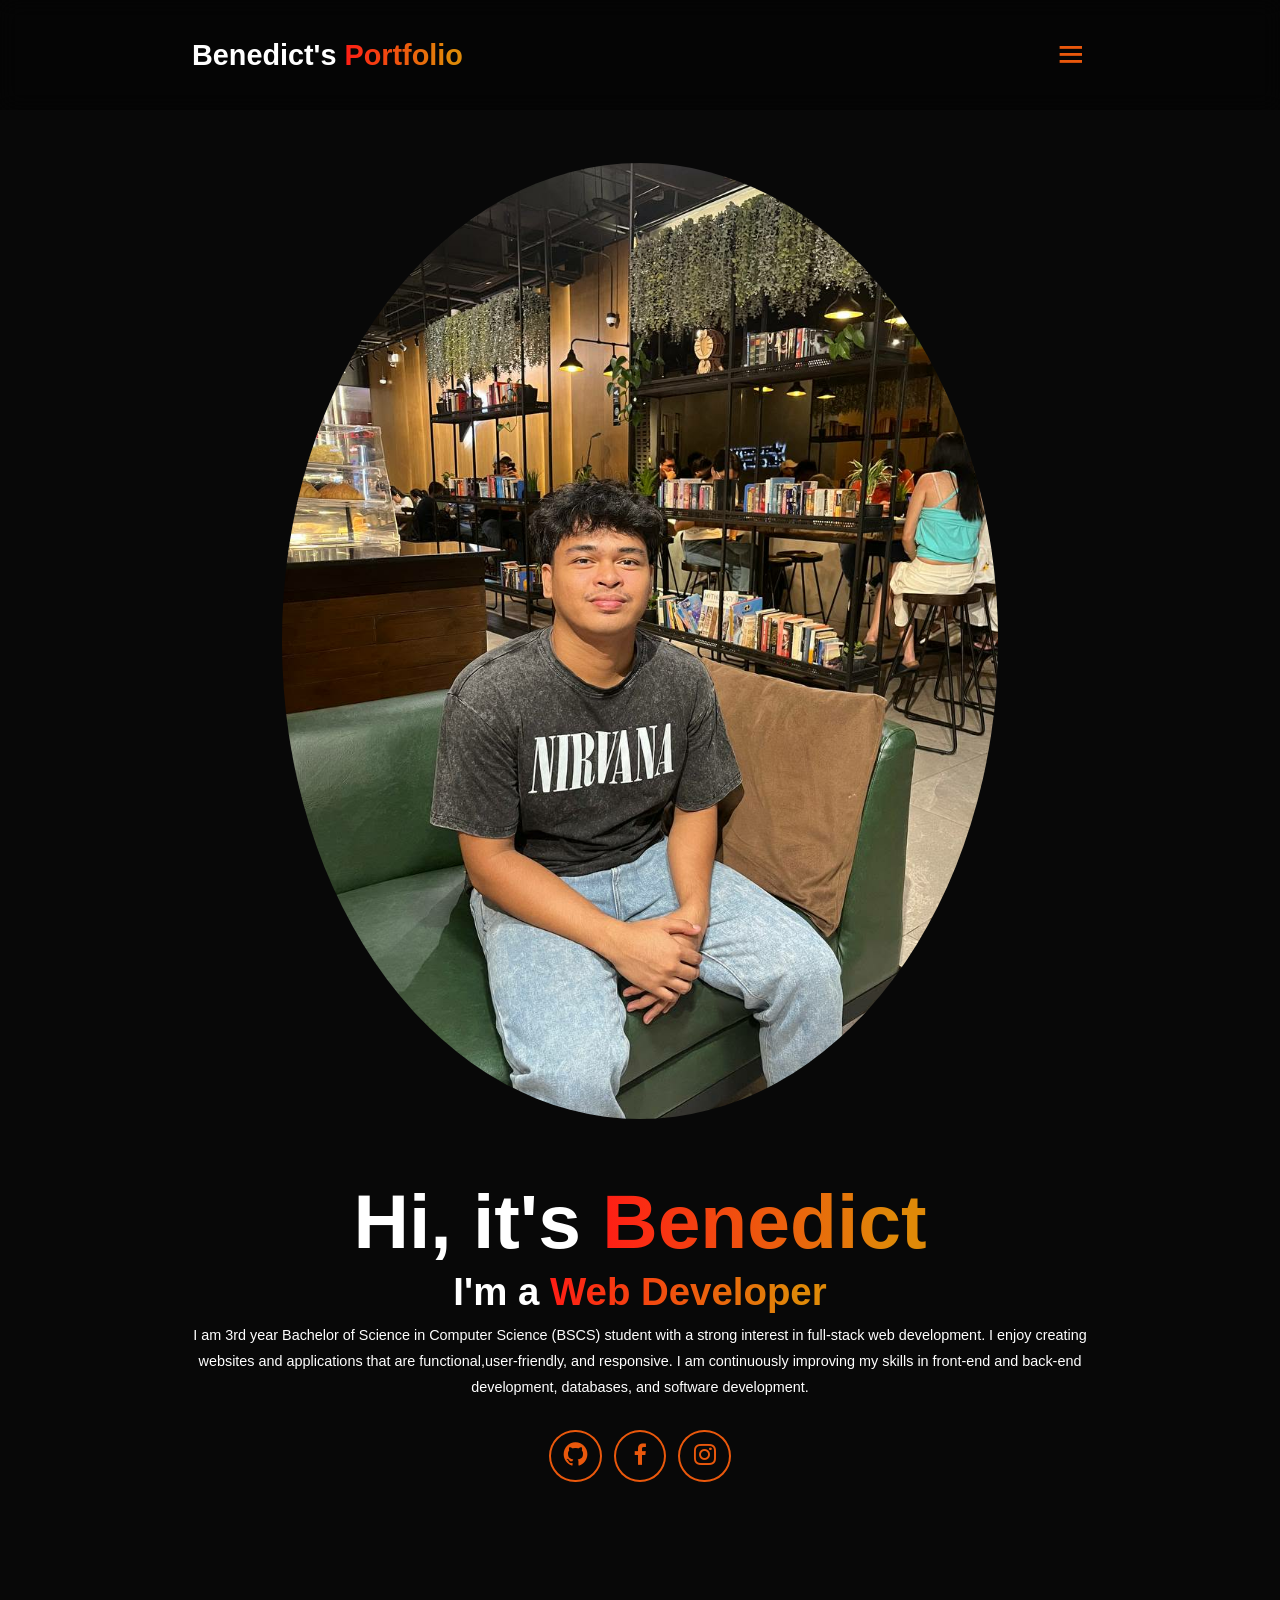
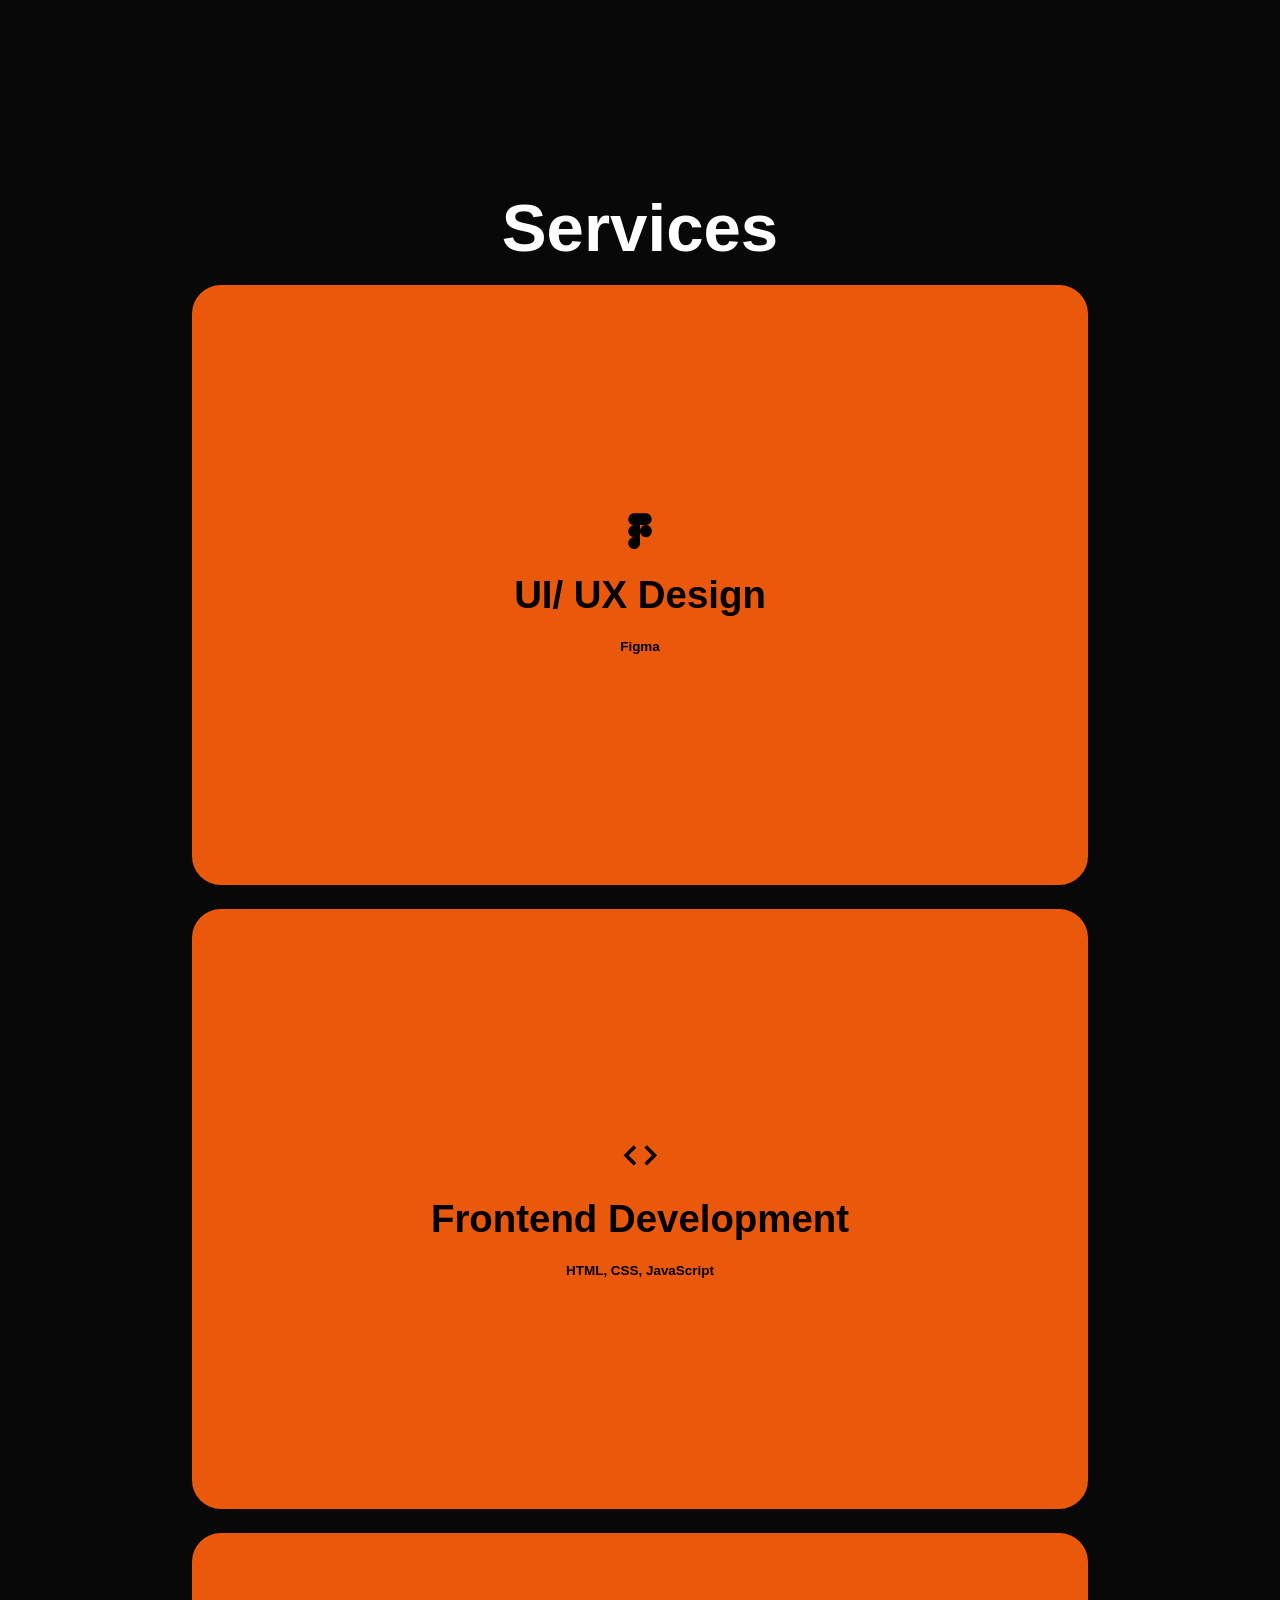
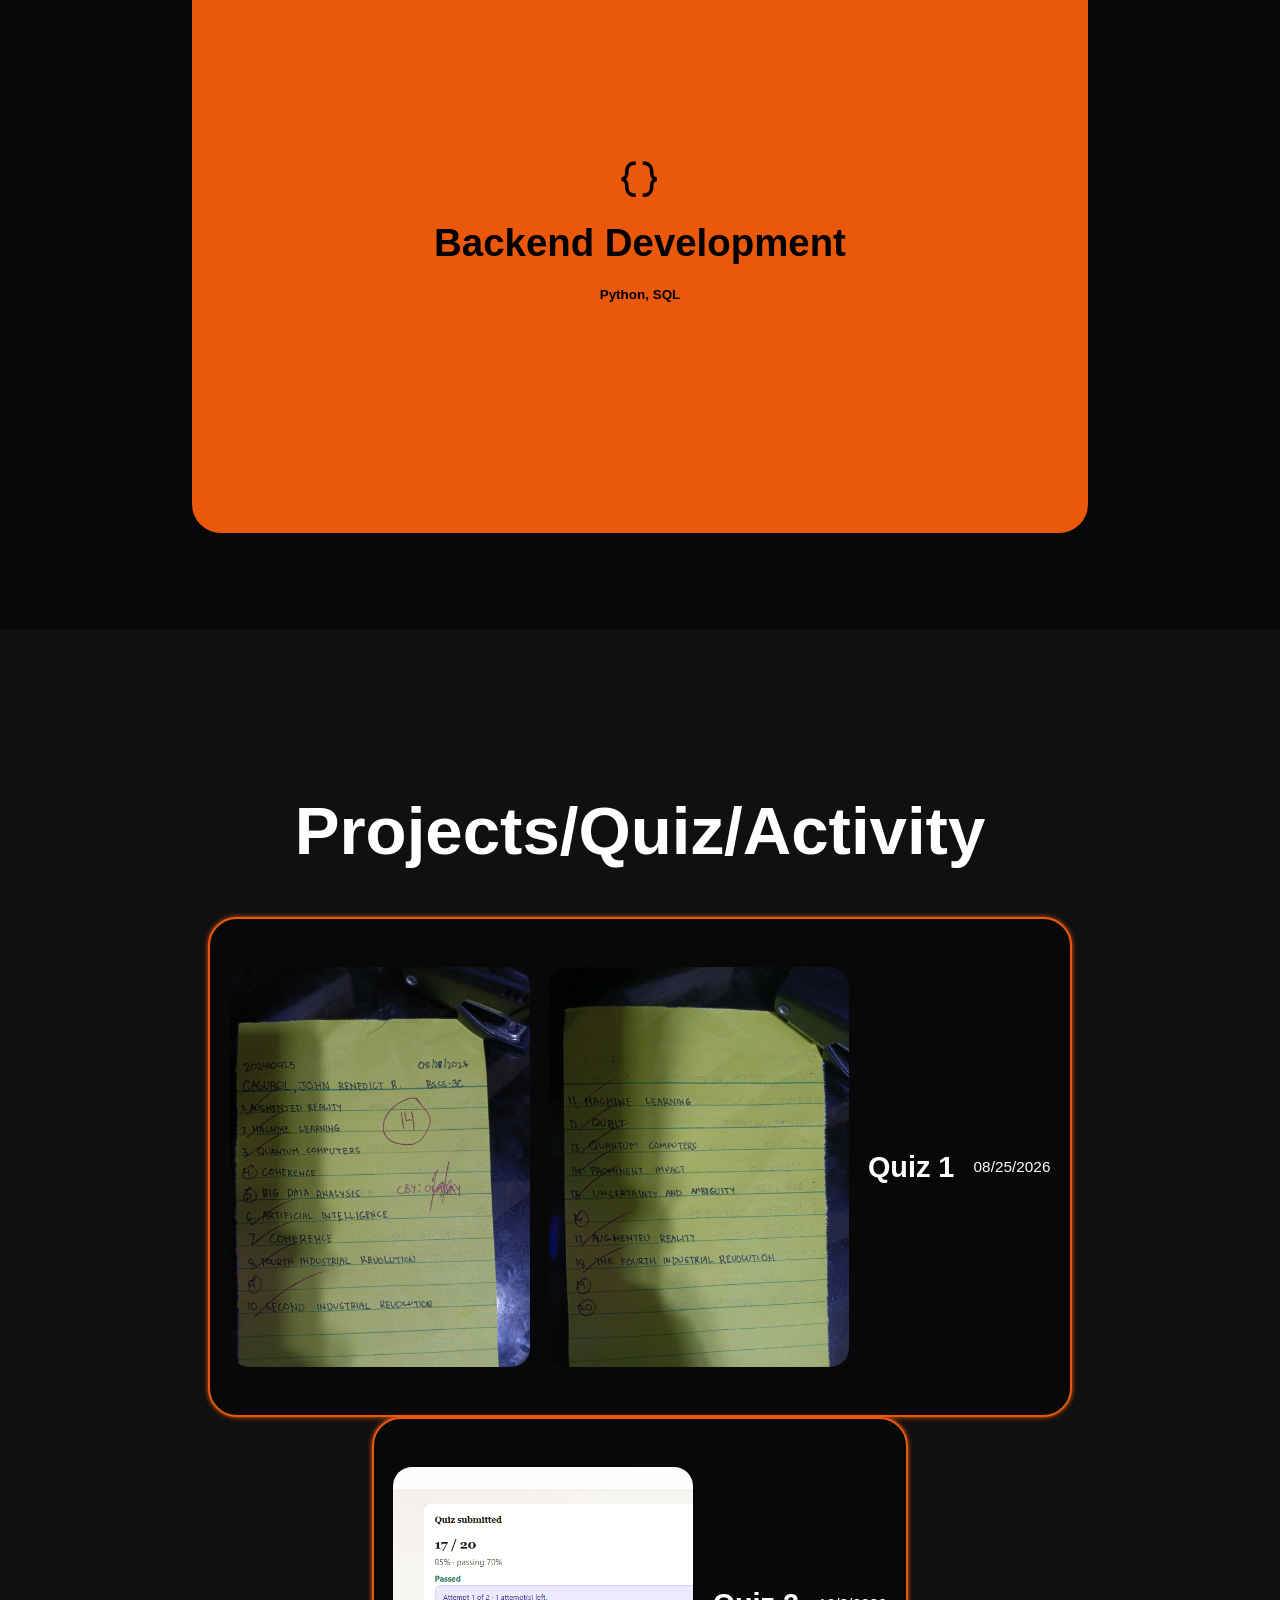
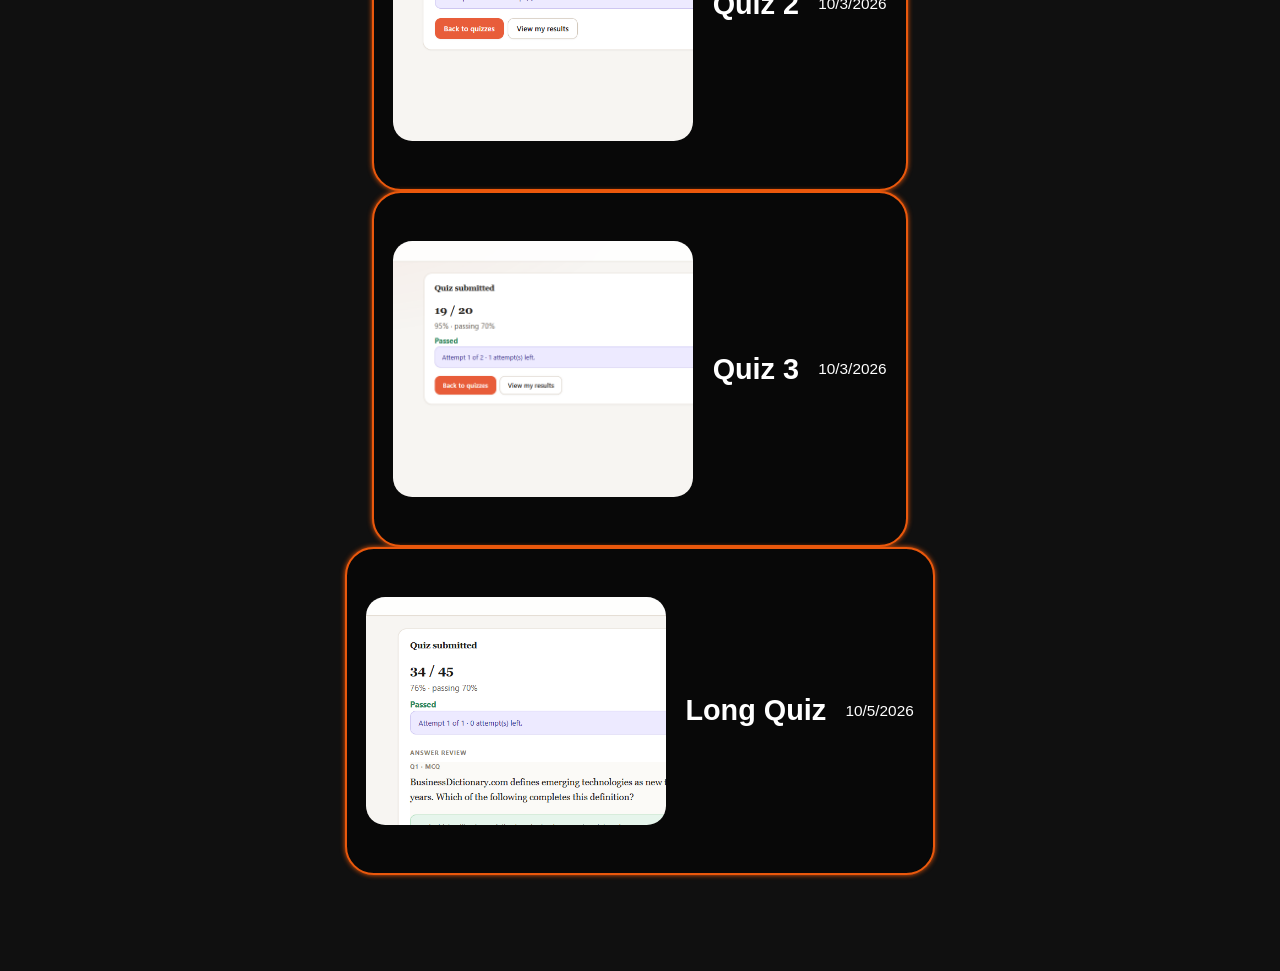
==== commit 3d1d7d92: "Add Long Quiz section to index.html" ====
--- a/index.html
+++ b/index.html
@@ -117,6 +117,15 @@
             <p>10/3/2026</p>
            </div>
         </div>
+
+         <div class="projects-box">
+           <div class="projects-card">
+              <img src="longQuiz.png" alt="longQuiz" class="zoomable">
+            <h3>Long Quiz </h3>
+            <p>10/5/2026</p>
+           </div>
+        </div>
+        
     </section>
     <div class="lightbox" id="lightbox">
   <span class="lightbox-close">&times;</span>
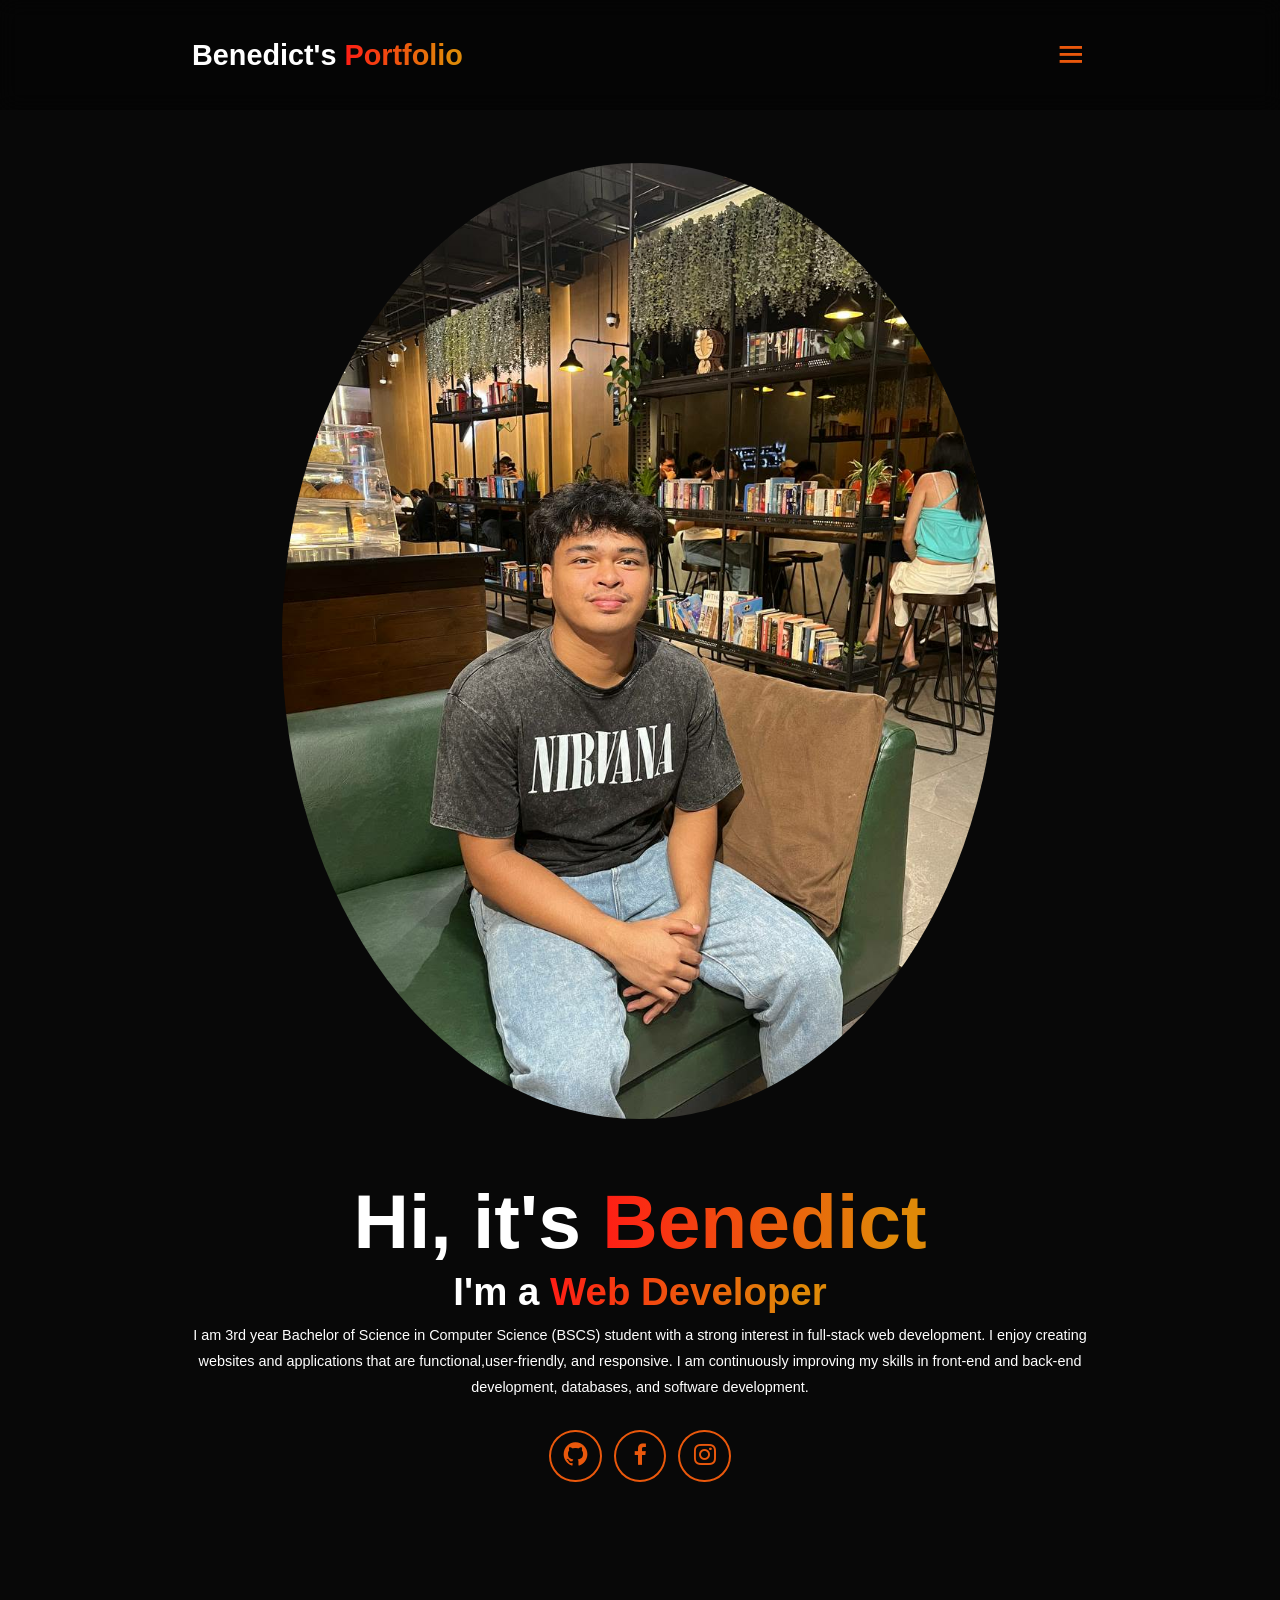
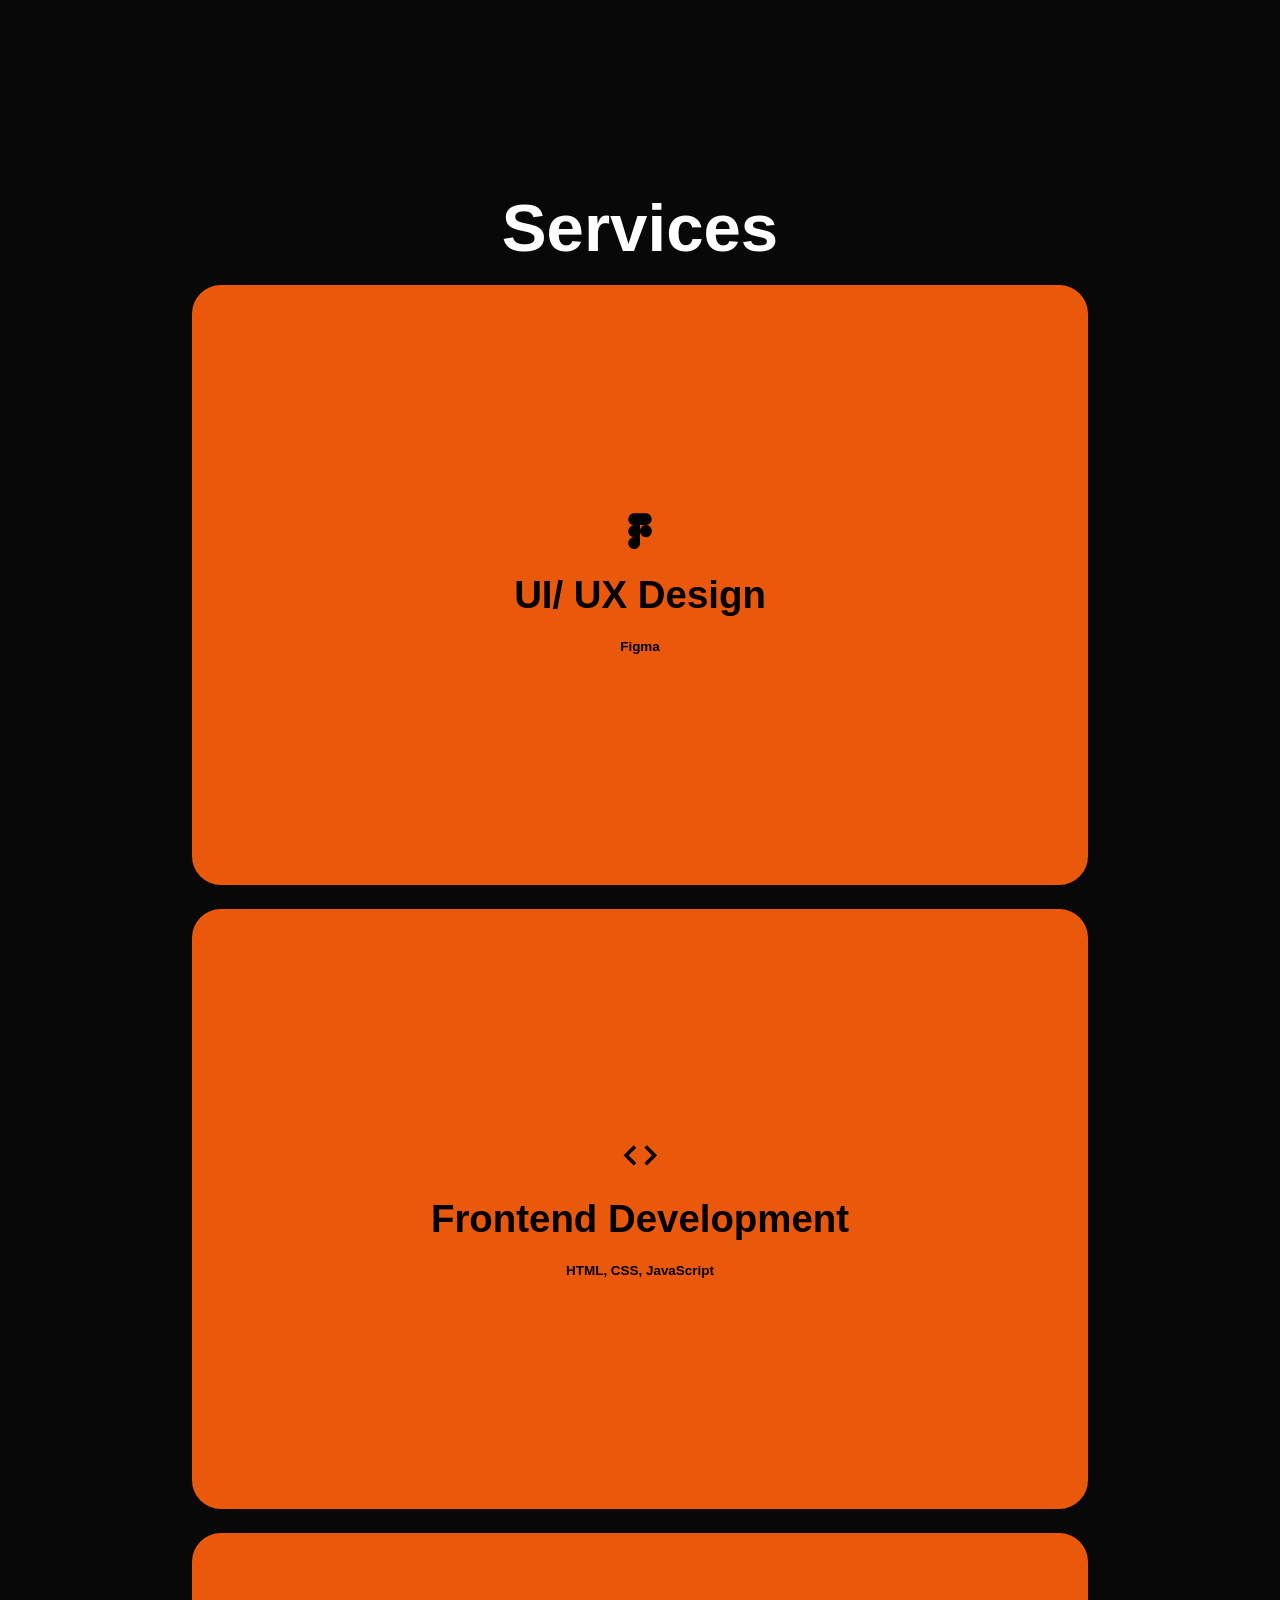
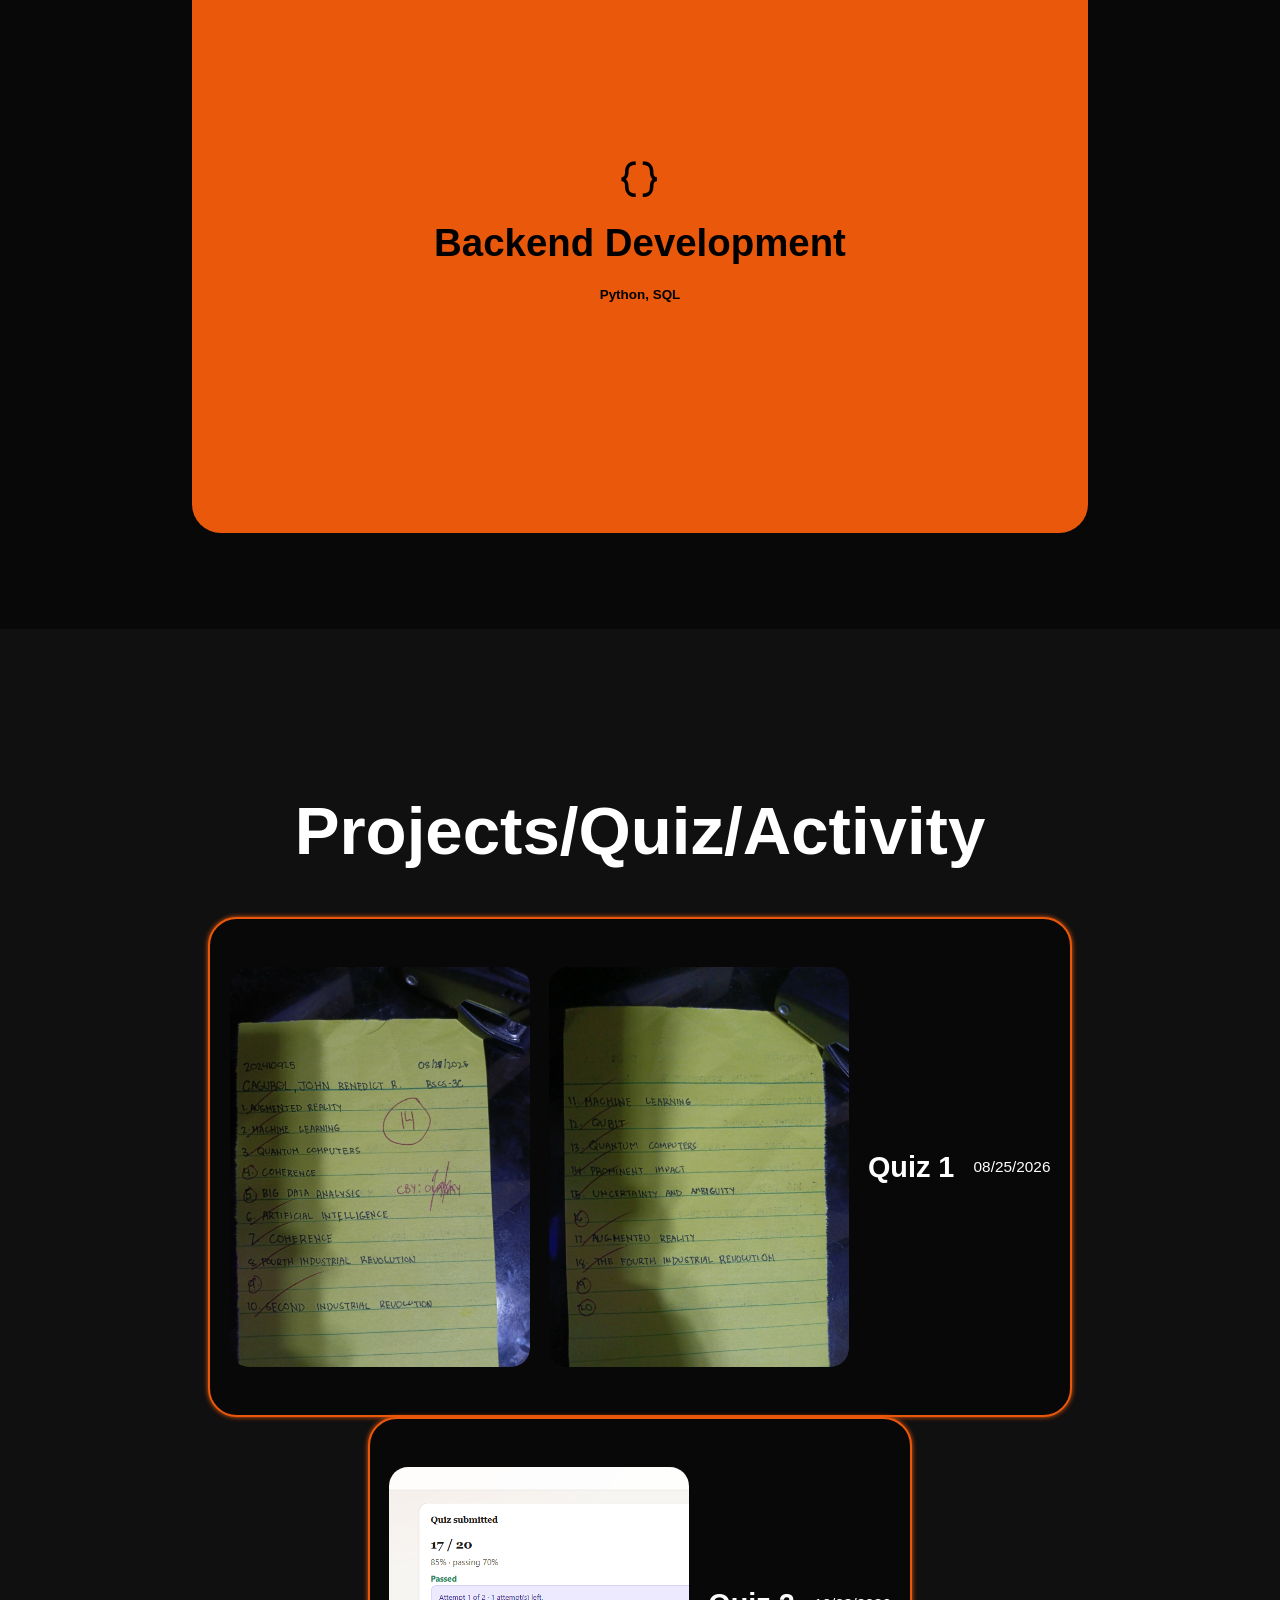
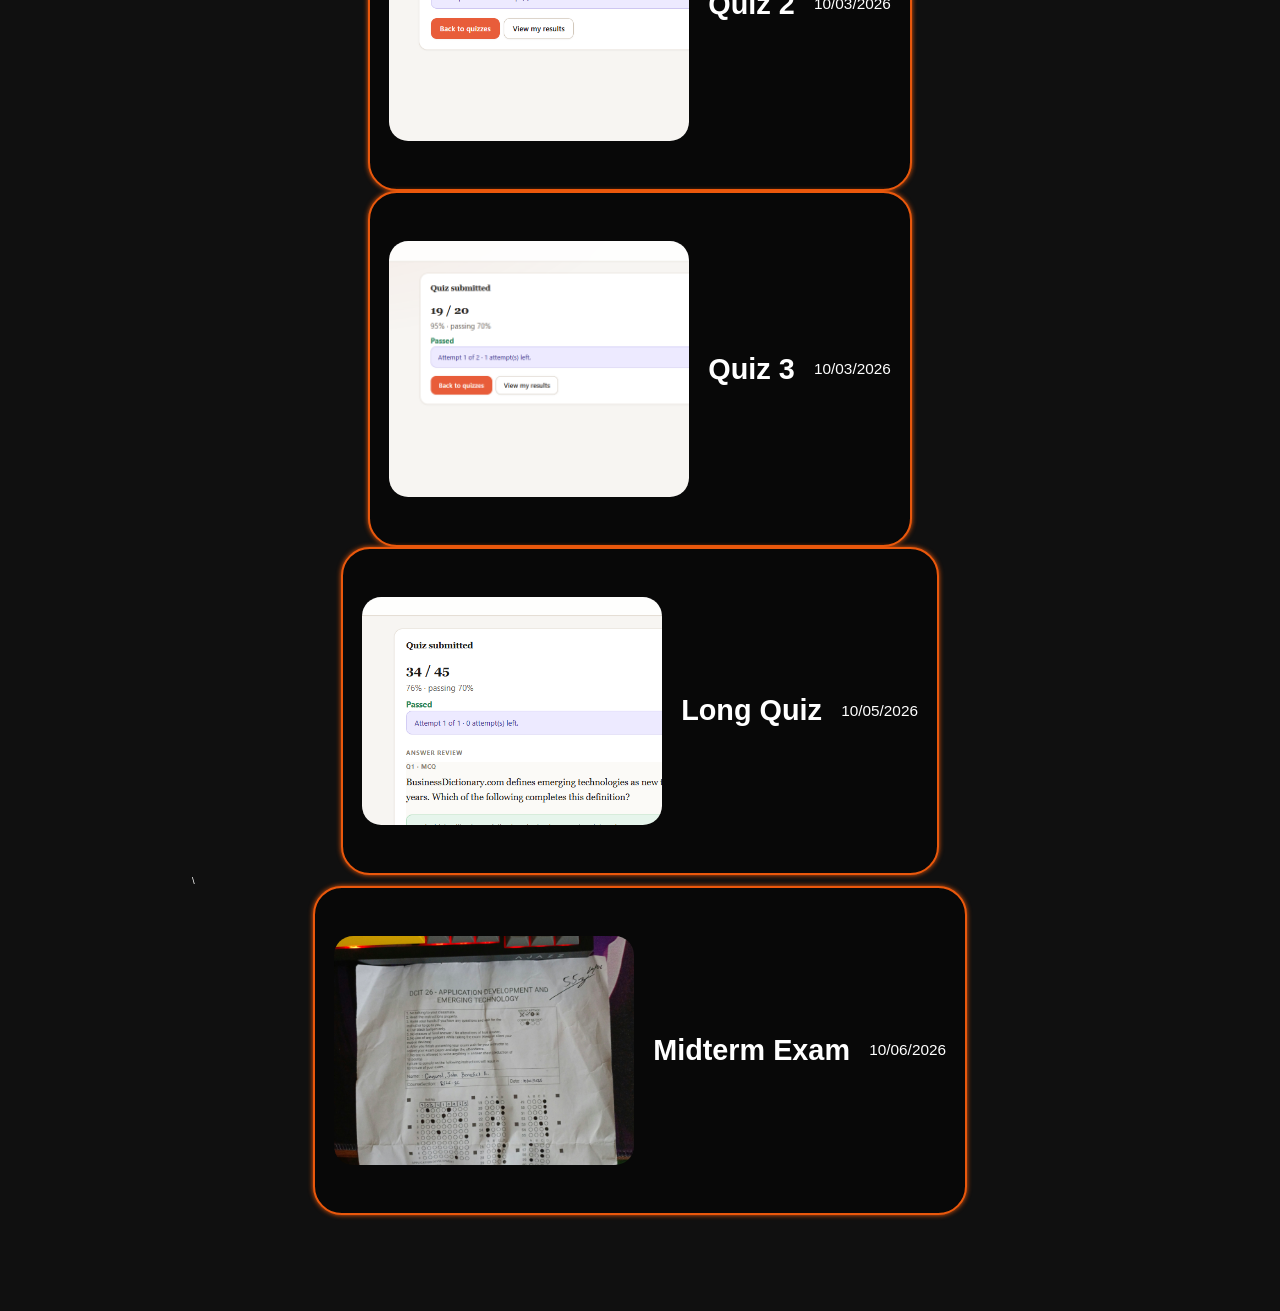
==== commit b9c71f4d: "Update index.html" ====
--- a/index.html
+++ b/index.html
@@ -105,7 +105,7 @@
            <div class="projects-card">
               <img src="quizz2.png" alt="quiz2" class="zoomable">
             <h3>Quiz 2 </h3>
-            <p>10/3/2026</p>
+            <p>10/03/2026</p>
            </div>
         </div>
 
@@ -114,7 +114,7 @@
            <div class="projects-card">
               <img src="quiz3.png" alt="quiz3" class="zoomable">
             <h3>Quiz 3 </h3>
-            <p>10/3/2026</p>
+            <p>10/03/2026</p>
            </div>
         </div>
 
@@ -122,10 +122,18 @@
            <div class="projects-card">
               <img src="longQuiz.png" alt="longQuiz" class="zoomable">
             <h3>Long Quiz </h3>
-            <p>10/5/2026</p>
+            <p>10/05/2026</p>
+           </div>
+        </div>\
+
+         <div class="projects-box">
+           <div class="projects-card">
+              <img src="midtermExam.jpg" alt="exam" class="zoomable">
+            <h3>Midterm Exam </h3>
+            <p>10/06/2026</p>
            </div>
         </div>
-        
+                
     </section>
     <div class="lightbox" id="lightbox">
   <span class="lightbox-close">&times;</span>
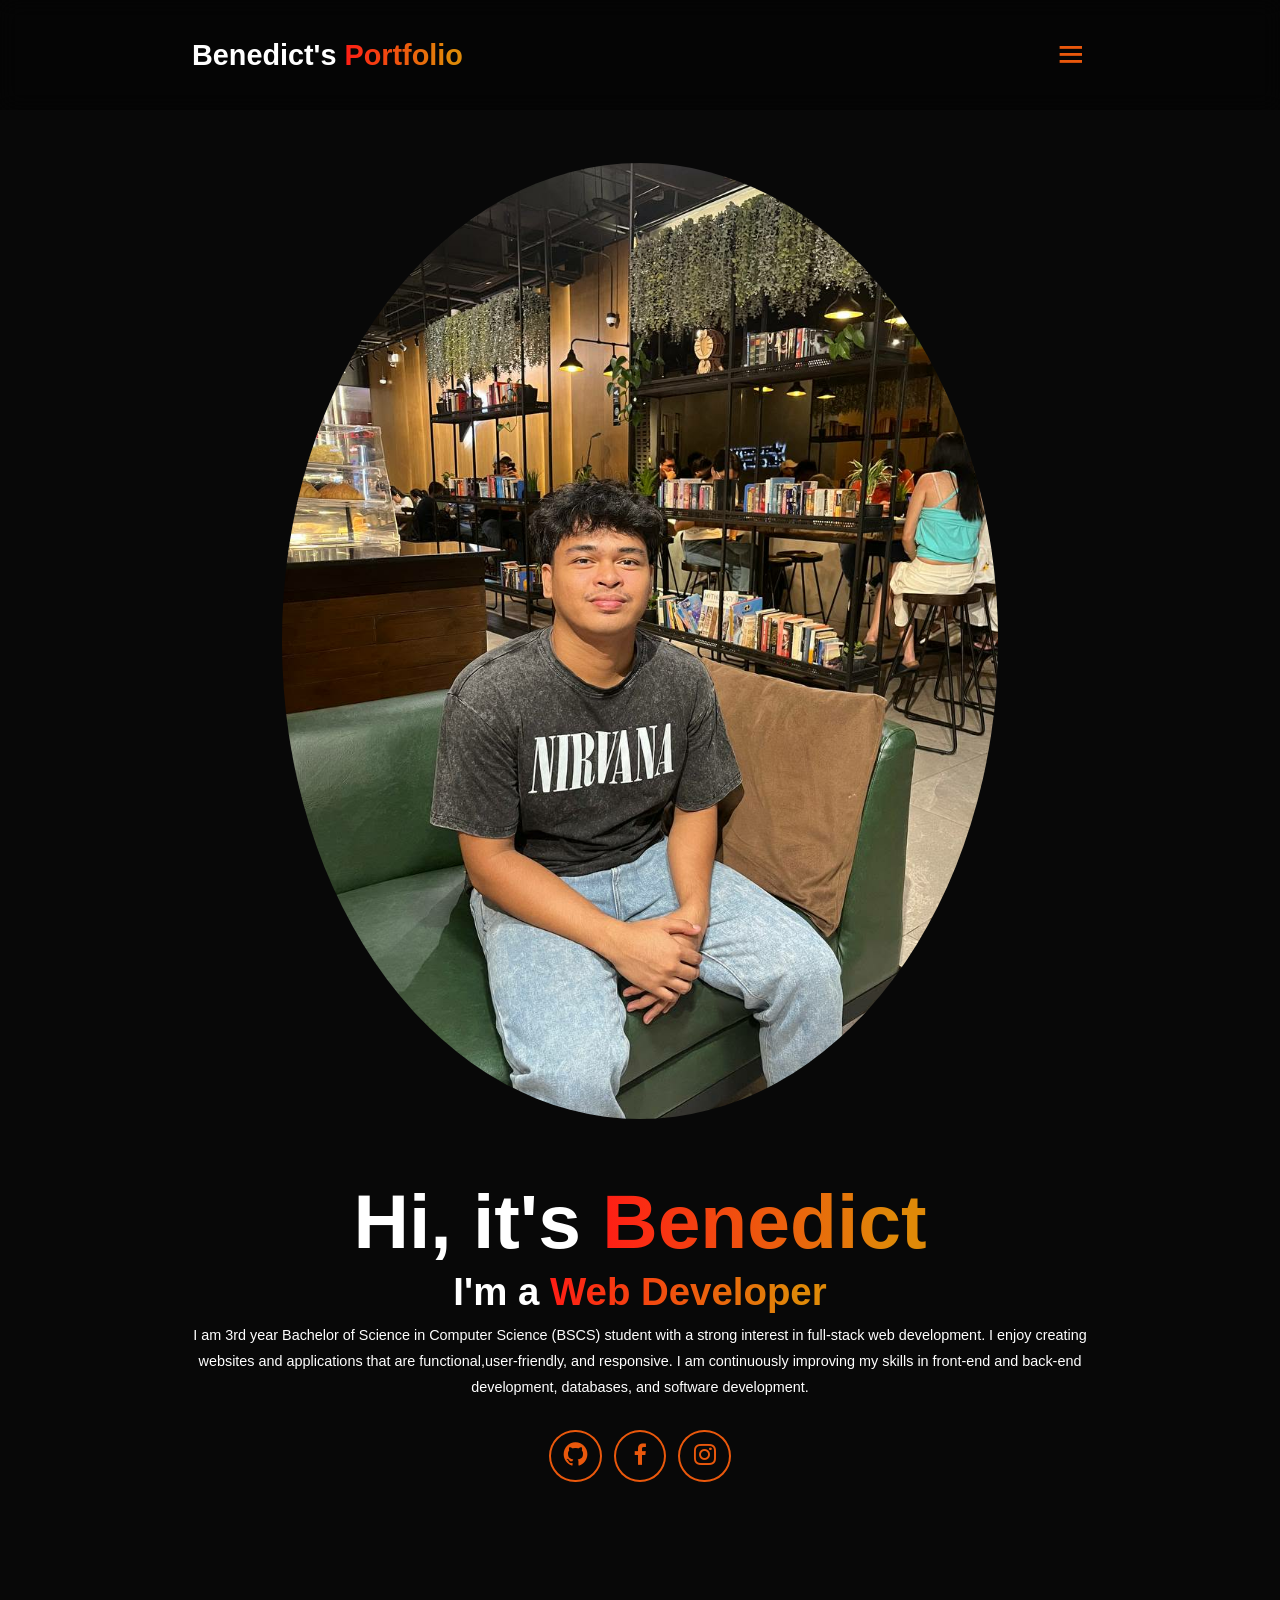
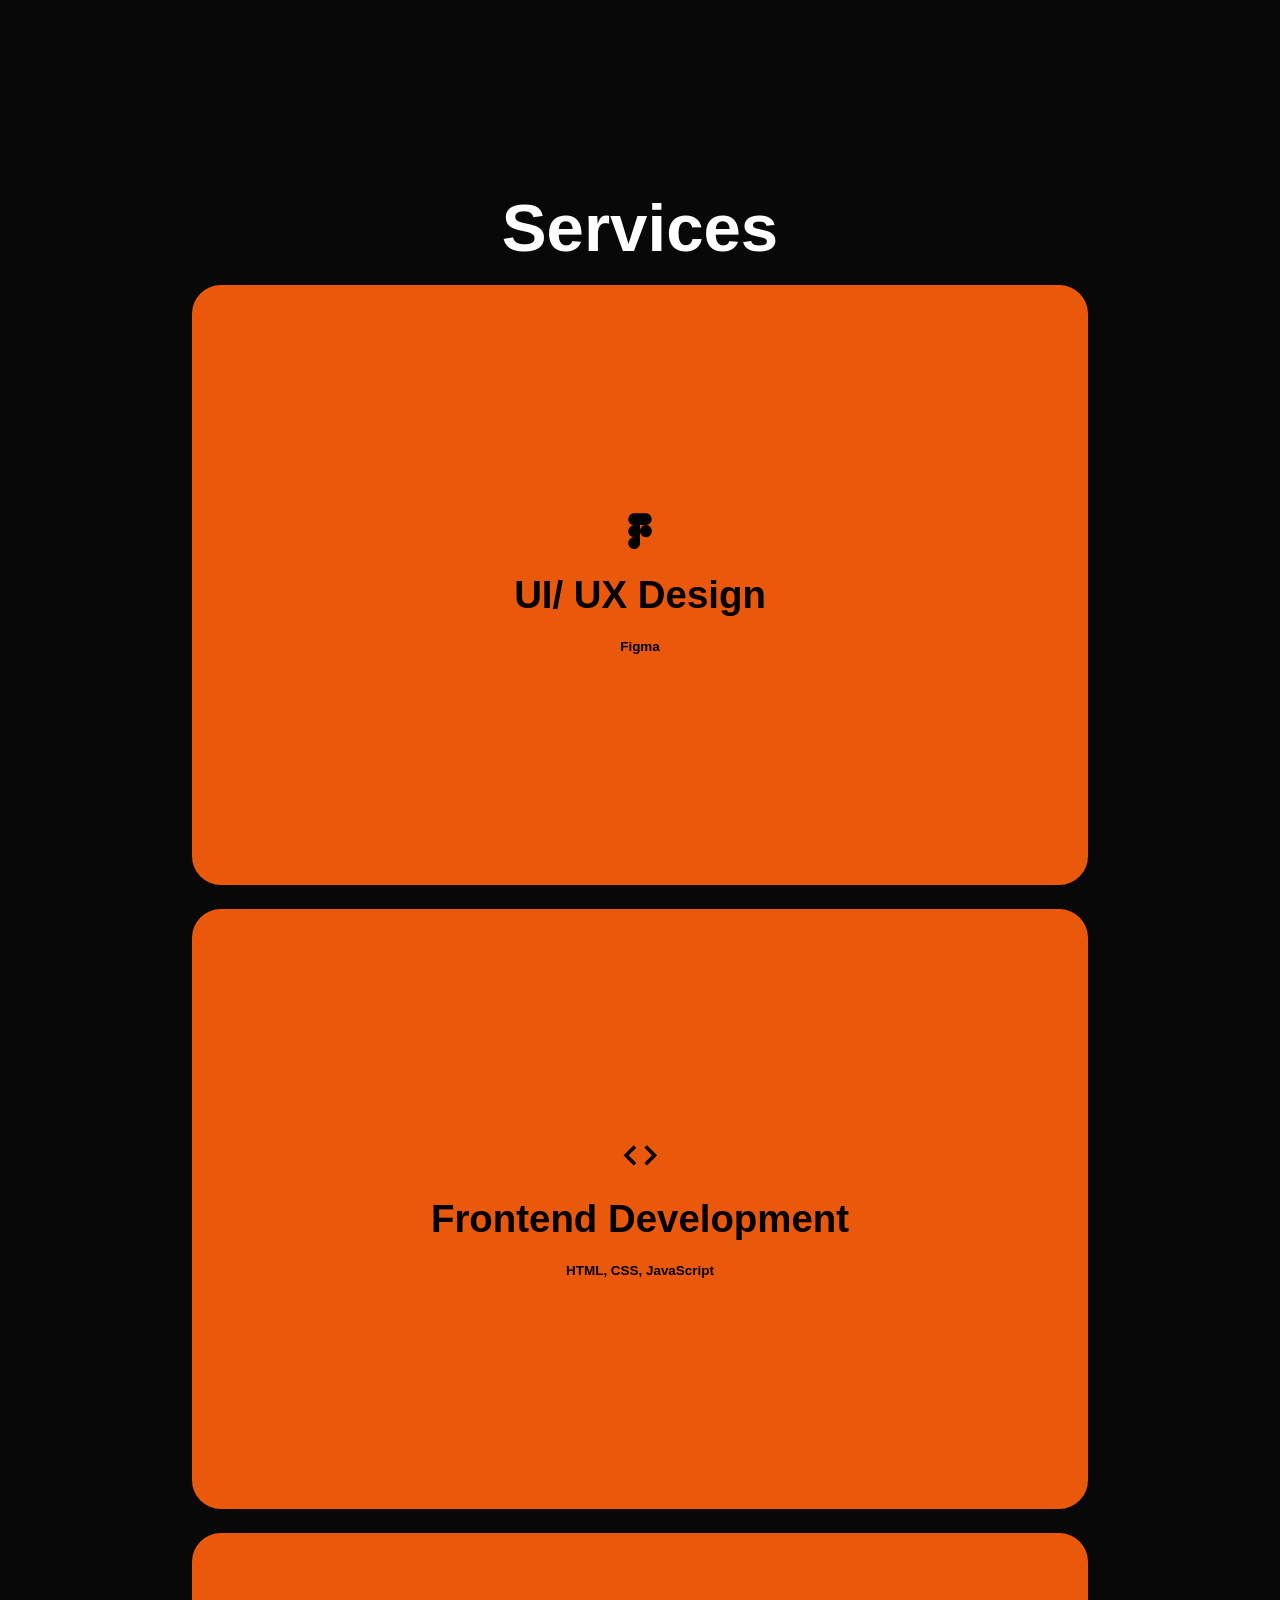
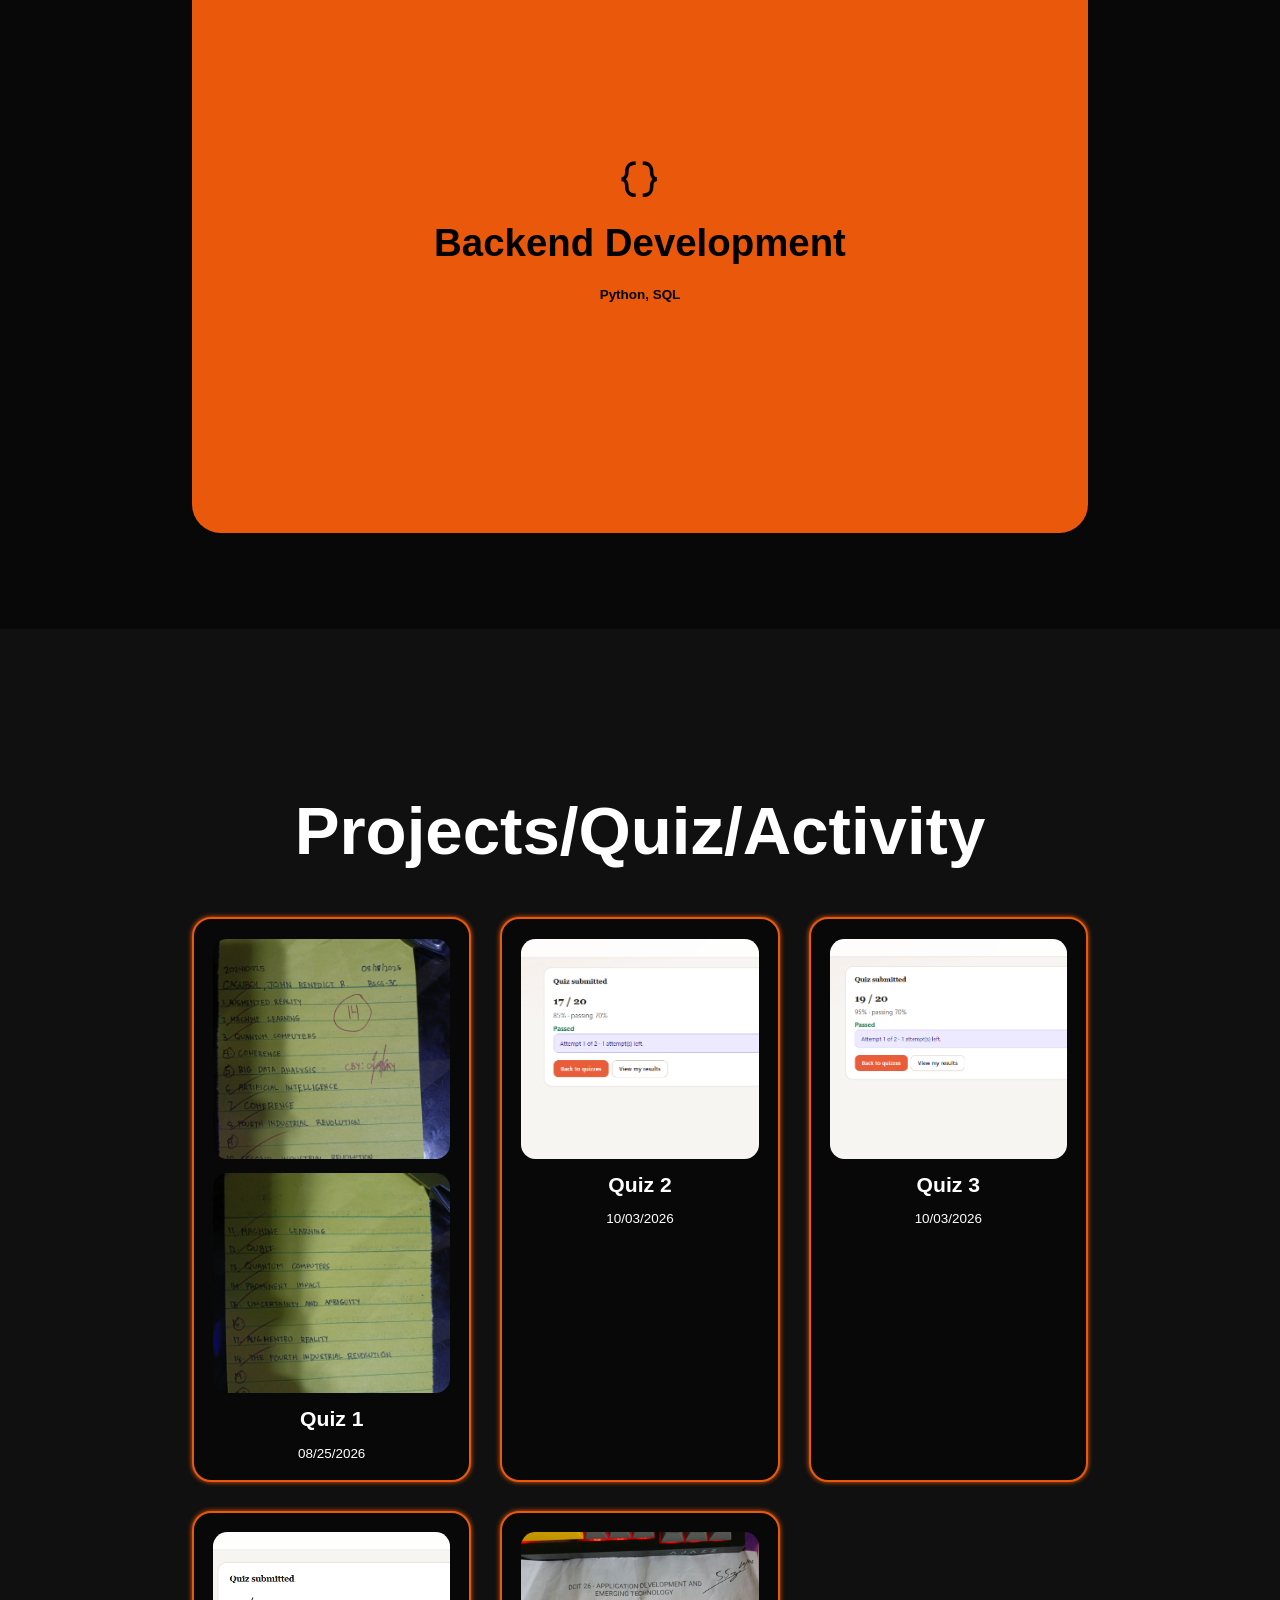
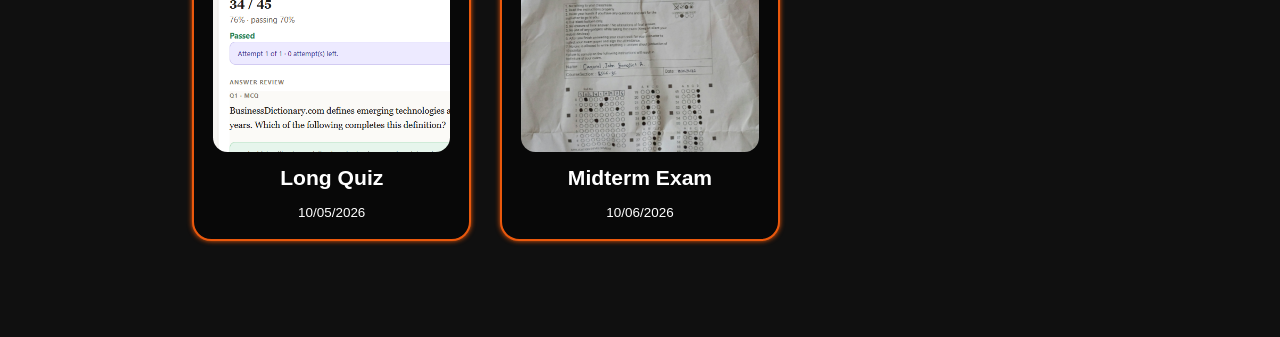
==== commit 0d409238: "Update index.html" ====
--- a/index.html
+++ b/index.html
@@ -92,47 +92,38 @@
     <section class="projects" id="projects">
         <h2 class="heading">Projects/Quiz/Activity</h2>
 
-        <div class="projects-box">
-           <div class="projects-card">
-              <img src="images/quiz1.jpg" alt="" class="zoomable">
-              <img src="images/quiz2.jpg" alt="" class="zoomable">
-            <h3>Quiz 1 </h3>
-            <p>08/25/2026</p>
-           </div>
-        </div>
+          <div class="projects-box">
+              <div class="projects-card">
+                  <img src="images/quiz1.jpg" alt="Quiz 1" class="zoomable">
+                  <img src="images/quiz2.jpg" alt="Quiz 1 page 2" class="zoomable">
+                  <h3>Quiz 1 </h3>
+                  <p>08/25/2026</p>
+              </div>
 
-        <div class="projects-box">
-           <div class="projects-card">
-              <img src="quizz2.png" alt="quiz2" class="zoomable">
-            <h3>Quiz 2 </h3>
-            <p>10/03/2026</p>
-           </div>
-        </div>
+              <div class="projects-card">
+                  <img src="quizz2.png" alt="Quiz 2" class="zoomable">
+                  <h3>Quiz 2 </h3>
+                  <p>10/03/2026</p>
+              </div>
 
-        
-        <div class="projects-box">
-           <div class="projects-card">
-              <img src="quiz3.png" alt="quiz3" class="zoomable">
-            <h3>Quiz 3 </h3>
-            <p>10/03/2026</p>
-           </div>
-        </div>
+              <div class="projects-card">
+                  <img src="quiz3.png" alt="Quiz 3" class="zoomable">
+                  <h3>Quiz 3 </h3>
+                  <p>10/03/2026</p>
+              </div>
 
-         <div class="projects-box">
-           <div class="projects-card">
-              <img src="longQuiz.png" alt="longQuiz" class="zoomable">
-            <h3>Long Quiz </h3>
-            <p>10/05/2026</p>
-           </div>
-        </div>\
+              <div class="projects-card">
+                  <img src="longQuiz.png" alt="Long Quiz" class="zoomable">
+                  <h3>Long Quiz </h3>
+                  <p>10/05/2026</p>
+              </div>
 
-         <div class="projects-box">
-           <div class="projects-card">
-              <img src="midtermExam.jpg" alt="exam" class="zoomable">
-            <h3>Midterm Exam </h3>
-            <p>10/06/2026</p>
-           </div>
-        </div>
+              <div class="projects-card">
+                  <img src="midtermExam.jpg" alt="Midterm Exam" class="zoomable">
+                  <h3>Midterm Exam </h3>
+                  <p>10/06/2026</p>
+              </div>
+          </div>
                 
     </section>
     <div class="lightbox" id="lightbox">
--- a/style.css
+++ b/style.css
@@ -284,23 +284,22 @@
 
 .projects-box {
   display: grid;
-  grid-template-columns: repeat(auto-fit, minmax(300px, 1fr));
-  place-items: center;
+  grid-template-columns: repeat(3, 1fr);  
   gap: 3rem;
-  row-gap: 5rem;
+  align-items: stretch;                  
 }
 
 .projects-card {
   display: flex;
-  flex-direction: row;
-  align-items: center;
-  justify-content: center;
+  flex-direction: column;                 
+  align-items: center;
+  justify-content: flex-start;
   text-align: center;
   background-color: var(--bg-color);
   border: 2px solid var(--main-color);
-  border-radius: 3rem;
-  gap: 2rem;
-  padding: 5rem 2rem;
+  border-radius: 2rem;
+  gap: 1.5rem;
+  padding: 2rem;
   overflow: hidden;
   cursor: pointer;
   box-shadow: 0 0 5px var(--main-color);
@@ -308,23 +307,24 @@
 }
 
 .projects-card:hover {
-  box-shadow: 0 0 25px var(--main-color), 0 0 50px var(--main-color),
-    0 0 100px var(--main-color);
+  box-shadow: 0 0 25px var(--main-color), 0 0 50px var(--main-color);
   transform: scale(1.02);
 }
 
 .projects-card img {
-  max-width: 300px;
-  border-radius: 2em;
+  width: 100%;                            
+  max-width: 100%;
+  height: 220px;                          
+  border-radius: 1.5rem;
   object-fit: cover;
 }
 
 .projects-card h3 {
-  font-size: 3rem;
+  font-size: 2.2rem;
 }
 
 .projects-card p {
-  font-size: 1.6rem;
+  font-size: 1.4rem;
 }
 
 /* Media Queries */
@@ -334,7 +334,7 @@
     cursor: pointer;
     z-index: 1000;
   }
-
+  
   .navbar {
     position: absolute;
     top: 100%;
@@ -394,7 +394,7 @@
     text-align: center;
     margin: 2rem 0;
   }
-  /* Lightbox / Image Zoom */
+/* Lightbox / Image Zoom */
 .zoomable {
   cursor: zoom-in;
   transition: 0.3s ease-in-out;
@@ -422,10 +422,26 @@
 }
 
 .lightbox-img {
-  max-width: 90%;
-  max-height: 85%;
+  max-width: 90vw;
+  max-height: 90vh;
+  width: auto;
+  height: auto;
+  object-fit: contain;
   border-radius: 1rem;
-  box-shadow: 0 0 40px var(--main-color);
+  box-shadow: 0 0 30px var(--main-color);
+}
+
+/* Projects responsive */
+@media (max-width: 1000px) {
+  .projects-box {
+    grid-template-columns: repeat(2, 1fr);
+  }
+}
+
+@media (max-width: 650px) {
+  .projects-box {
+    grid-template-columns: 1fr;
+  }
 }
 
 .lightbox-close {
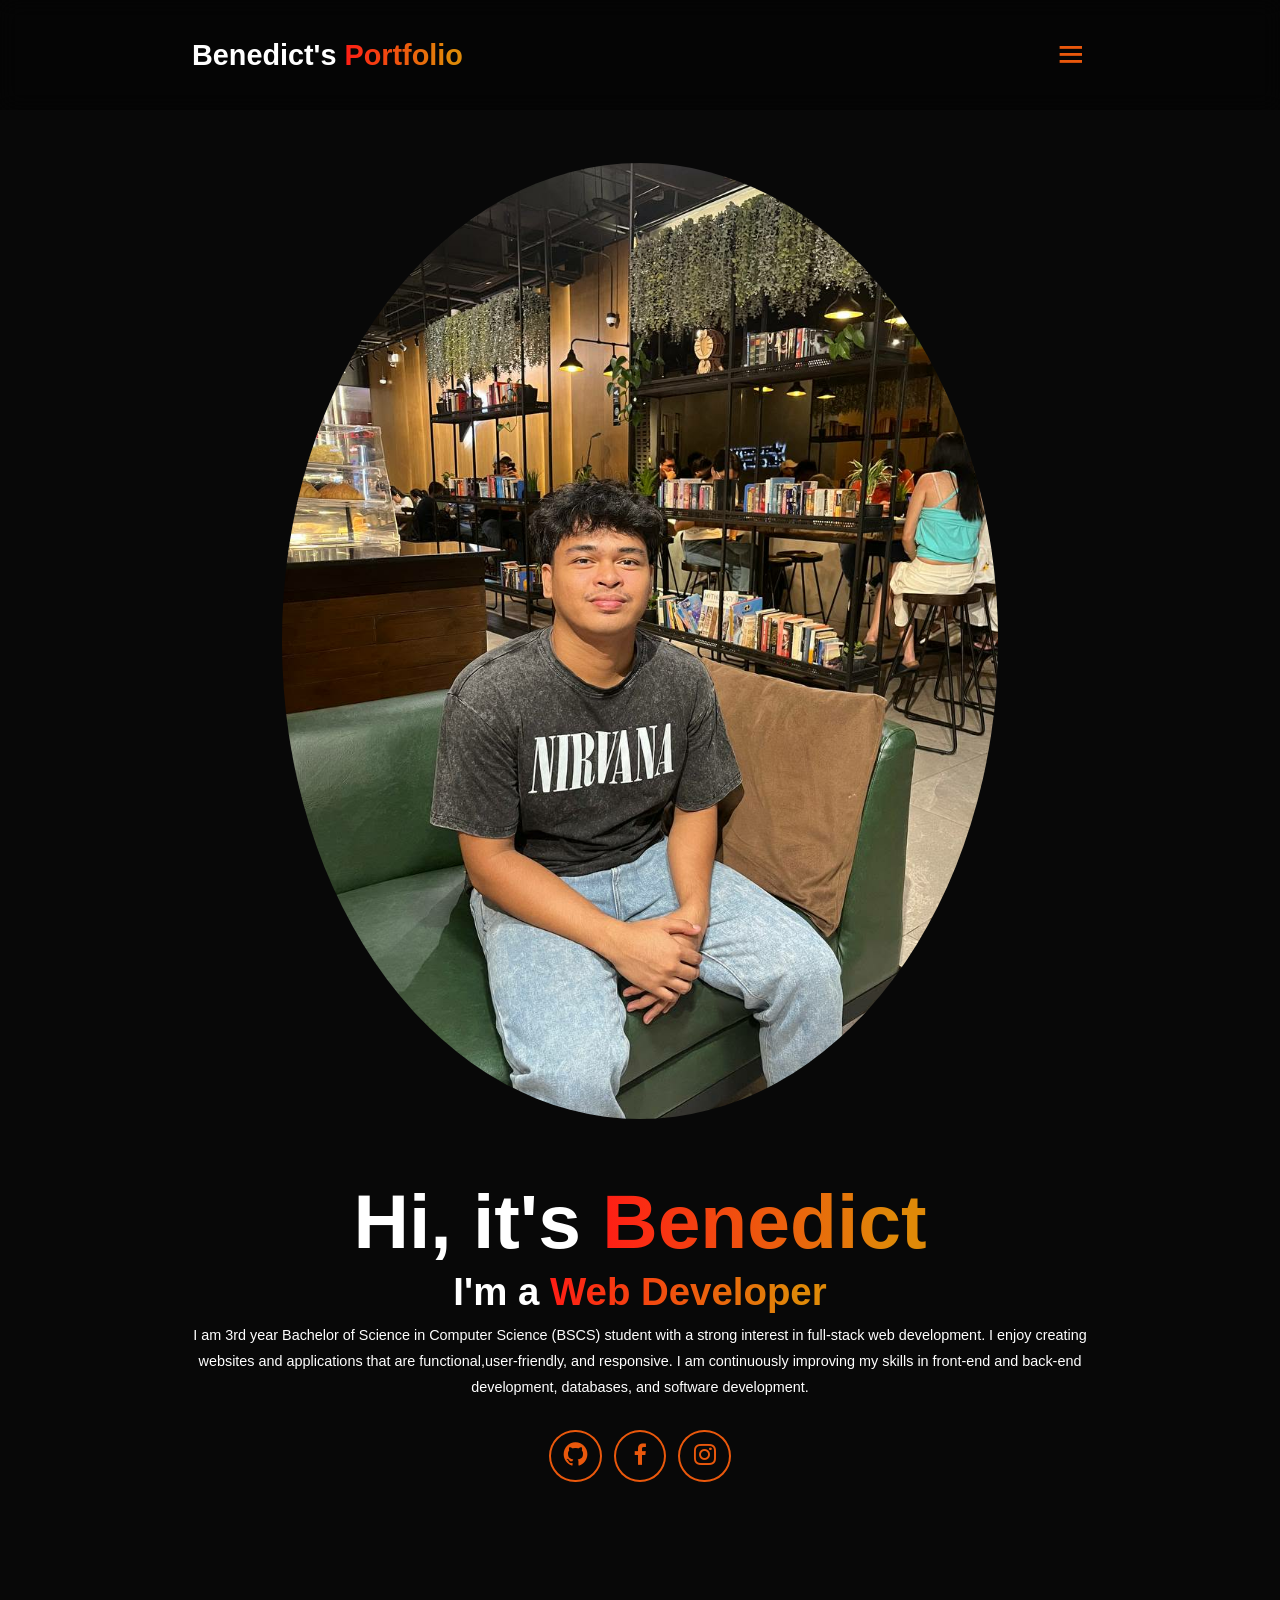
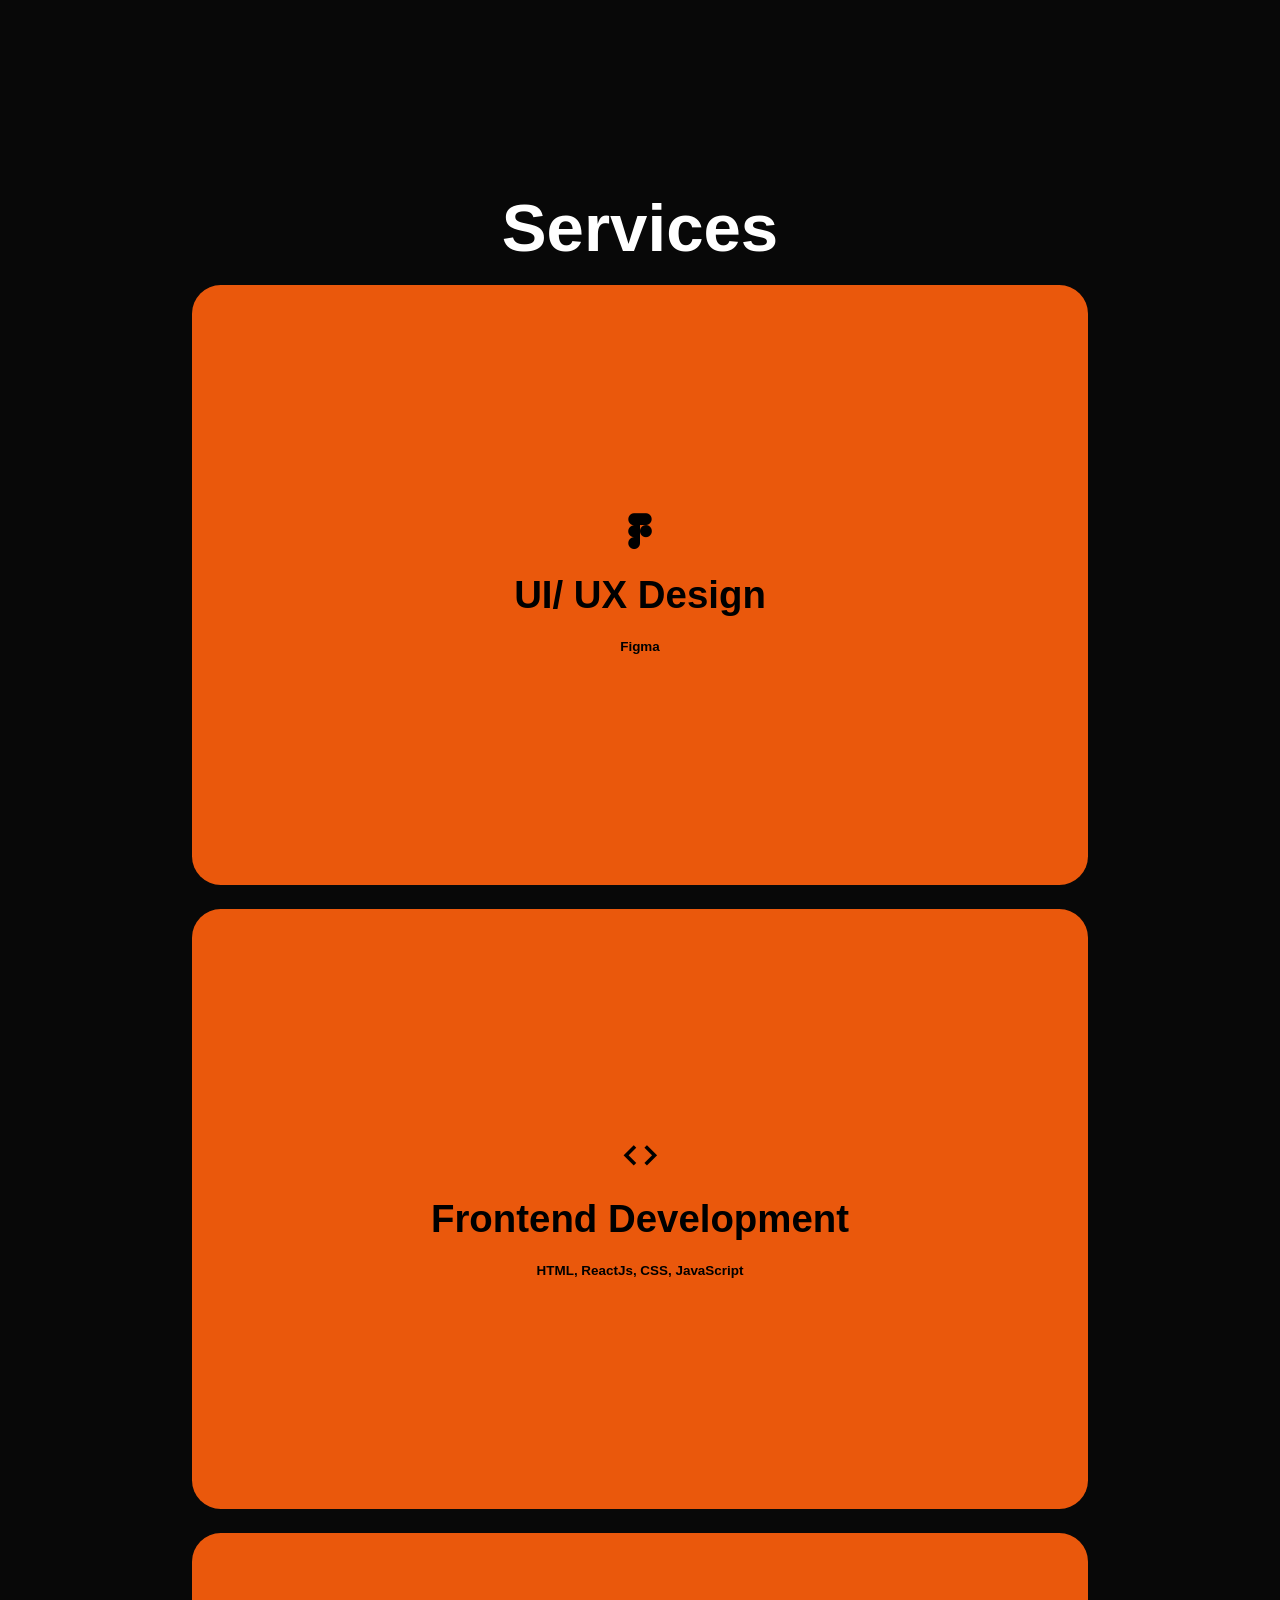
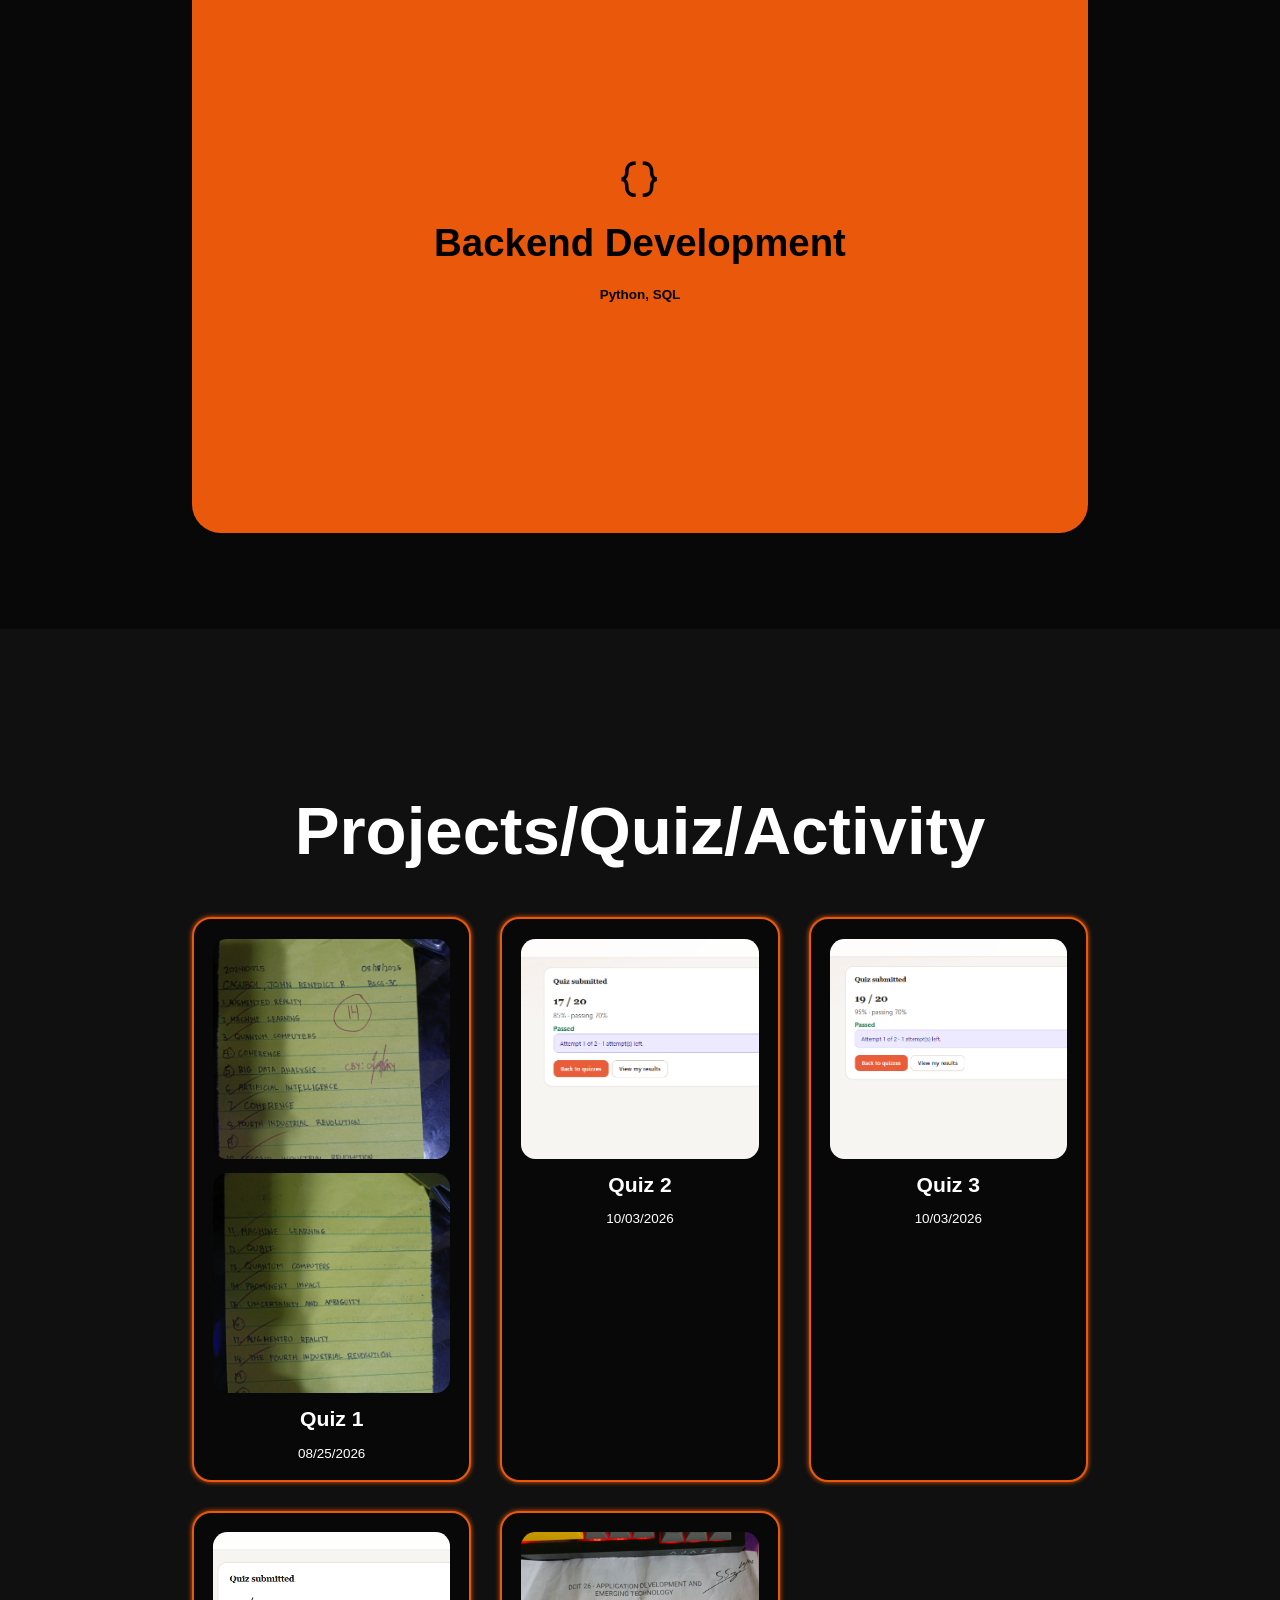
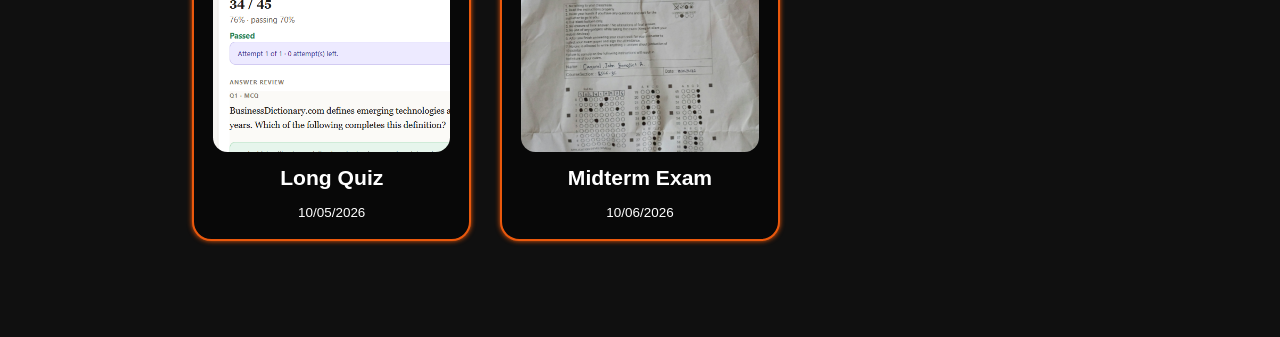
==== commit fe048883: "Update index.html" ====
--- a/index.html
+++ b/index.html
@@ -75,7 +75,7 @@
                 <div class="service-info">
                     <i class="bx bx-code"></i>
                     <h4>Frontend Development</h4>
-                    <P>HTML, CSS, JavaScript</P>
+                    <P>HTML, ReactJs, CSS, JavaScript</P>
                 </div>
             </div>
 
--- a/style.css
+++ b/style.css
@@ -333,7 +333,7 @@
     display: block;
     cursor: pointer;
     z-index: 1000;
-  }
+  }    
   
   .navbar {
     position: absolute;
@@ -394,6 +394,8 @@
     text-align: center;
     margin: 2rem 0;
   }
+}
+
 /* Lightbox / Image Zoom */
 .zoomable {
   cursor: zoom-in;
@@ -457,4 +459,3 @@
 .lightbox-close:hover {
   color: var(--main-color);
 }
-}
